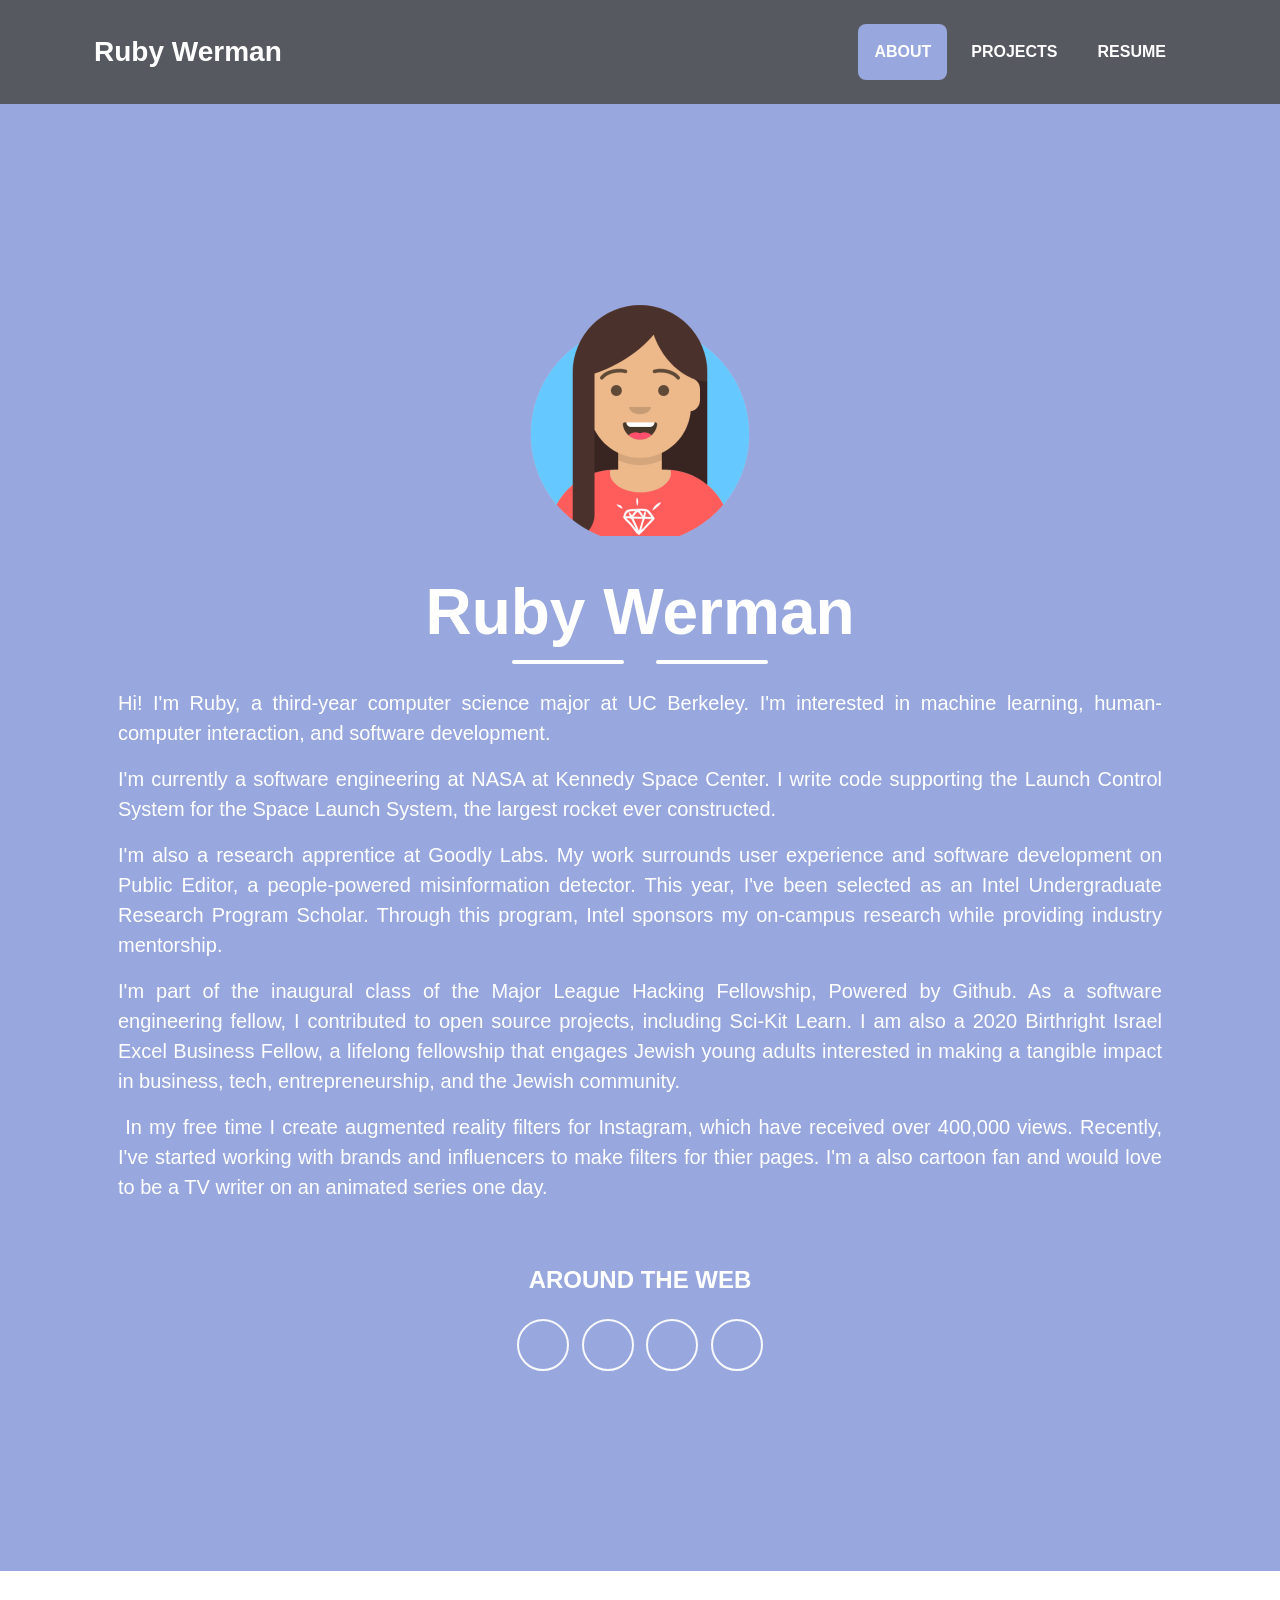
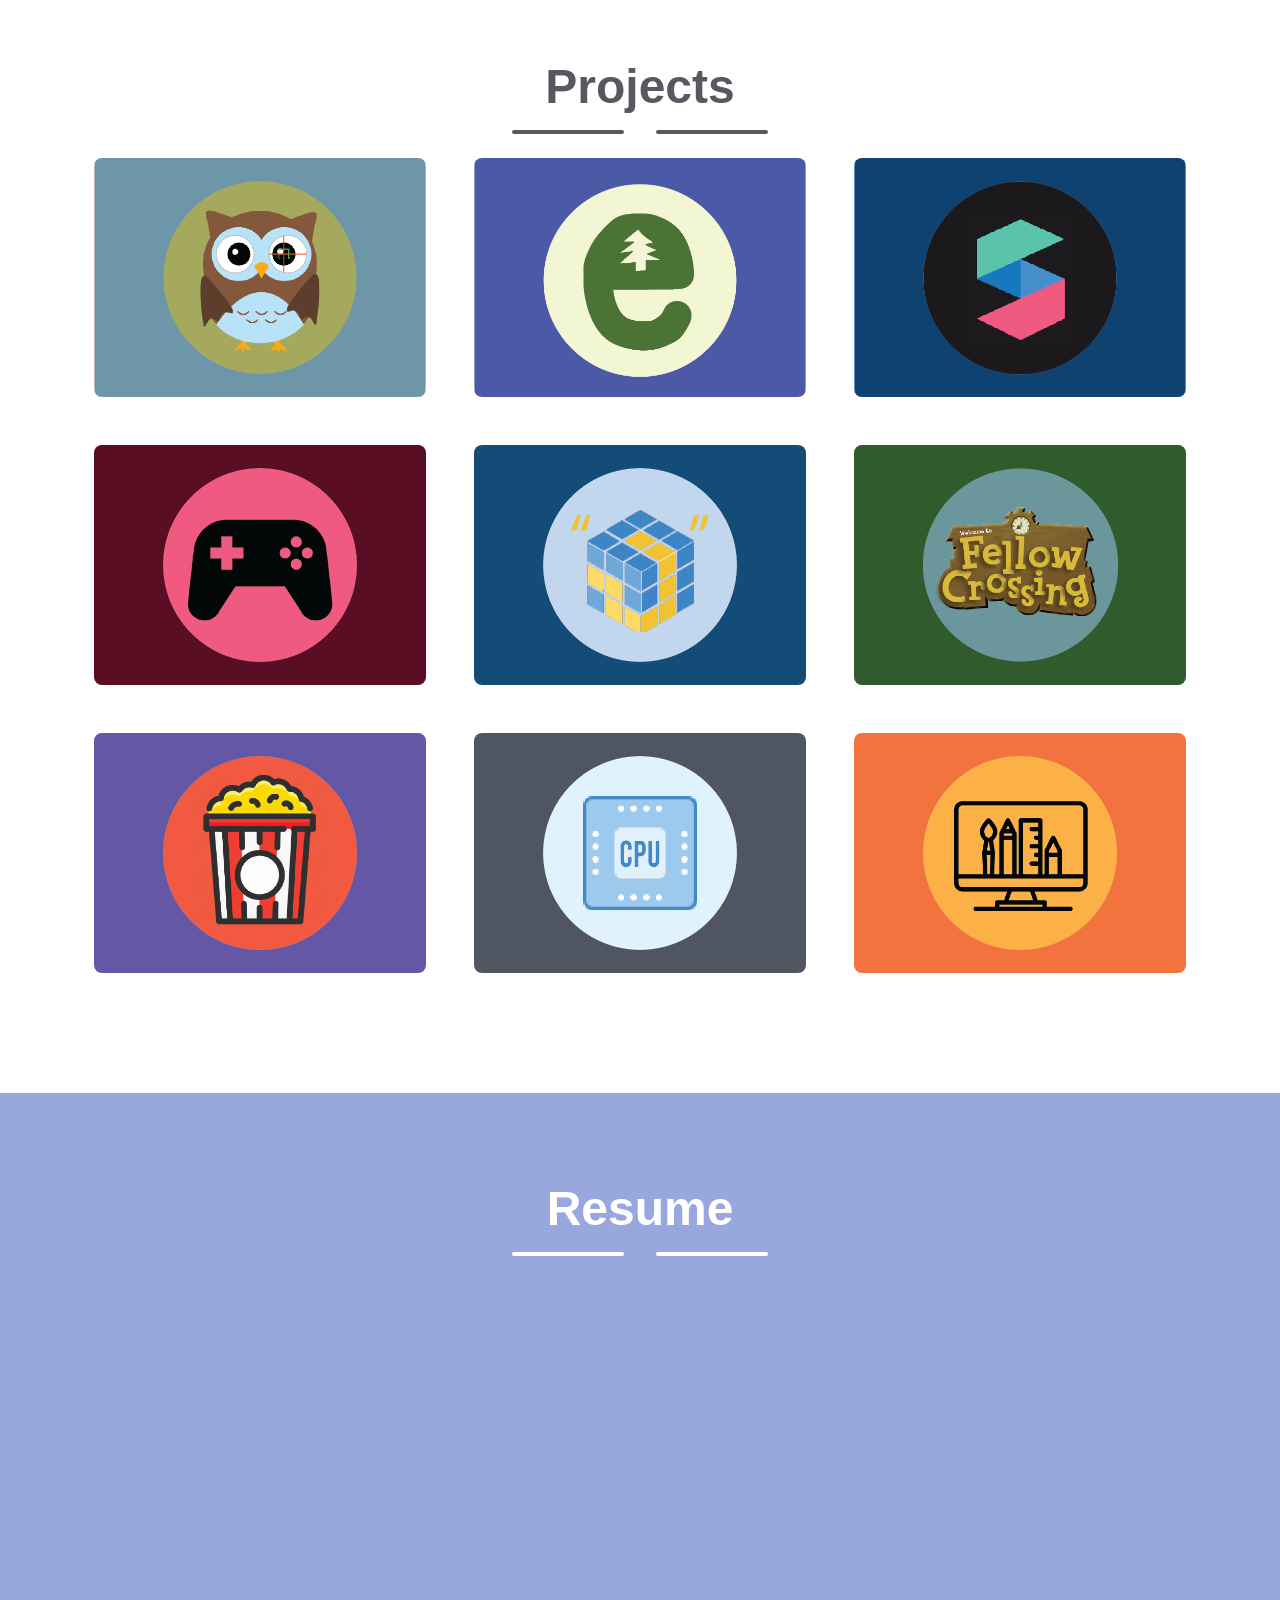
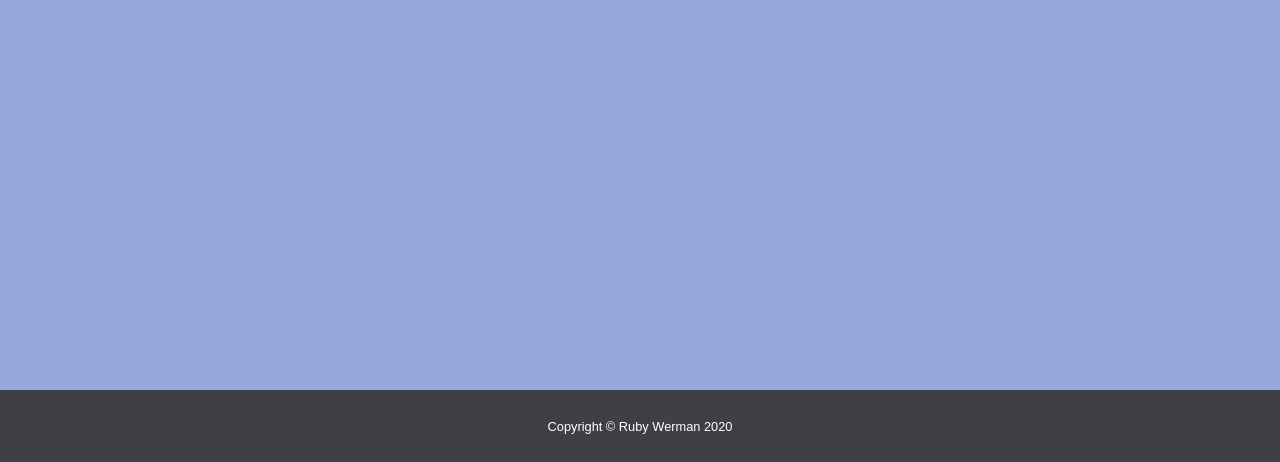
==== index.html @ 7eeb76bb "update bio" ====
<!DOCTYPE html>
<html lang="en">
    <head>

        <meta charset="utf-8">
        <meta name="viewport" content="width=device-width, initial-scale=1, shrink-to-fit=no">
        <meta name="description" content="Ruby's Personal Website">
        <meta name="author" content="Ruby Werman">
        <title>Ruby Werman</title>
        <!-- Font Awesome icons (free version)-->
        <script src="https://cdnjs.cloudflare.com/ajax/libs/font-awesome/5.13.0/js/all.min.js" crossorigin="anonymous"></script>
        <!-- Core theme CSS (includes Bootstrap)-->
        <link href="css/styles.css" rel="stylesheet">
        <!-- Fonts CSS-->
        <link rel="stylesheet" href="css/heading.css">
        <link rel="stylesheet" href="css/body.css">
        <link rel="stylesheet" href="https://cdn.rawgit.com/jpswalsh/academicons/master/css/academicons.min.css">
        <link rel="icon" href="https://img.icons8.com/officel/16/000000/ruby-gemstone.png">


    </head>
    <body id="page-top">
        <nav class="navbar navbar-expand-lg bg-secondary fixed-top" id="mainNav">
            <div class="container"><a class="navbar-brand js-scroll-trigger" href="#page-top">Ruby Werman</a>
                <button class="navbar-toggler navbar-toggler-right font-weight-bold bg-primary text-white rounded" type="button" data-toggle="collapse" data-target="#navbarResponsive" aria-controls="navbarResponsive" aria-expanded="false" aria-label="Toggle navigation">Menu <i class="fas fa-bars"></i></button>
                <div class="collapse navbar-collapse" id="navbarResponsive">
                    <ul class="navbar-nav ml-auto">
                        <li class="nav-item mx-0 mx-lg-1"><a class="nav-link py-3 px-0 px-lg-3 rounded js-scroll-trigger" href="#about">ABOUT</a>
                        </li>
                        <li class="nav-item mx-0 mx-lg-1"><a class="nav-link py-3 px-0 px-lg-3 rounded js-scroll-trigger" href="#portfolio">PROJECTS</a>
                        </li>
                        <li class="nav-item mx-0 mx-lg-1"><a class="nav-link py-3 px-0 px-lg-3 rounded js-scroll-trigger" href="#contact">RESUME</a>
                        </li>
                    </ul>
                </div>
            </div>
        </nav>
        <section class="page-section bg-primary text-white " id="about">
        <header class="masthead bg-primary text-white text-center">
            <div class="container d-flex align-items-center flex-column">
                <!-- Masthead Avatar Image--><img class="masthead-avatar mb-5" src="assets/img/avataaars.png" alt="">

                <!-- Masthead Heading-->
                <h1 class="masthead-heading mb-0">Ruby Werman</h1>
                <!-- Icon Divider-->
                <div class="divider-custom divider-light">
                    <div class="divider-custom-line"></div>
                    <div class="divider-custom-icon"><i class="fas fa-star"></i></div>
                    <div class="divider-custom-line"></div>
                </div>

                <div class="text-justify">
            <div class="container">
                        <p class="pre-wrap lead">Hi! I'm Ruby, a third-year computer science major at UC Berkeley. I'm interested in machine learning, human-computer interaction, and software development. </p>
                        <p class="pre-wrap lead">I'm currently a software engineering at NASA at Kennedy Space Center. I write code supporting the Launch Control System for the Space Launch System, the largest rocket ever constructed.</p>
                        <p class="pre-wrap lead">I'm also a research apprentice at Goodly Labs. My work surrounds user experience and software development on Public Editor, a people-powered misinformation detector. This year, I've been selected as an Intel Undergraduate Research Program Scholar. Through this program, Intel sponsors my on-campus research while providing industry mentorship.</p>
                        <p class="pre-wrap lead">I'm part of the inaugural class of the Major League Hacking Fellowship, Powered by Github. As a software engineering fellow, I contributed to open source projects, including Sci-Kit Learn. I am also a 2020 Birthright Israel Excel Business Fellow, a lifelong fellowship that engages Jewish young adults interested in making a tangible impact in business, tech, entrepreneurship, and the Jewish community.</p>
                        <p class="pre-wrap lead"> In my free time I create augmented reality filters for Instagram, which have received over 400,000 views. Recently, I've started working with brands and influencers to make filters for thier pages. I'm a also cartoon fan and would love to be a TV writer on an animated series one day.</p>
                    </div>
            </div>
            <p></p><p></p><p></p>
            <h4 class="mb-4">AROUND THE WEB</h4>

            <div class="col-lg-4 mb-5 mb-lg-0">
            
            <a class="btn btn-outline-light btn-social mx-1" href="https://www.linkedin.com/in/rubywerman"><i class="fab fa-fw fa-linkedin-in"></i></a>
            

            <a class="btn btn-outline-light btn-social mx-1" href="https://github.com/rubywerman"><i class="fab fa-github"></i></a>
            
            
            <a class="btn btn-outline-light btn-social mx-1" href="https://scholar.google.com/citations?hl=en&view_op=list_works&gmla=AJsN-F587G1I-X86LwWsVQdlAZdCtUZRF6NCBxaSfuJsUPw9Nk1FK--Af08FPEjOPHlXgC-LrEQP0jSrhi1hQ9x5sirWVuzdSA&user=3_8fKaEAAAAJ"><i class="ai ai-google-scholar "></i></a>

            <a class="btn btn-outline-light btn-social mx-1" href="mailto:rubywerman@berkeley.edu"><i class="fas fa-envelope"></i></a>
            </div>


        </section>

            </div>
        </header>


        <section class="page-section bg-white portfolio" id="portfolio">
            <div class="container">
                <!-- Portfolio Section Heading-->
                <div class="text-center">
                    <h2 class="page-section-heading text-secondary mb-0 d-inline-block">Projects</h2>
                </div>
                <!-- Icon Divider-->
                <div class="divider-custom divider-dark">
                    <div class="divider-custom-line"></div>
                    <div class="divider-custom-icon"><i class="fas fa-star"></i></div>
                    <div class="divider-custom-line"></div>
                </div>
                <!-- Portfolio Grid Items-->
                <div class="row justify-content-center">
                    <!-- Portfolio Items-->
                    <div class="col-md-6 col-lg-4 mb-5">
                        <div class="portfolio-item mx-auto" data-toggle="modal" data-target="#portfolioModal0">
                            <div class="portfolio-item-caption d-flex align-items-center justify-content-center h-100 w-100">
                                <div class="portfolio-item-caption-content text-center text-white"><i class="fas fa-plus fa-3x"></i></div>
                            </div><img class="img-fluid" src="[data-uri]" alt="Teacher's Pet"/>
                        </div>
                    </div>
                    <div class="col-md-6 col-lg-4 mb-5">
                        <div class="portfolio-item mx-auto" data-toggle="modal" data-target="#portfolioModal1">
                            <div class="portfolio-item-caption d-flex align-items-center justify-content-center h-100 w-100">
                                <div class="portfolio-item-caption-content text-center text-white"><i class="fas fa-plus fa-3x"></i></div>
                            </div><img class="img-fluid" src="[data-uri]" alt="Equity"/>
                        </div>
                    </div>
                    <div class="col-md-6 col-lg-4 mb-5">
                        <div class="portfolio-item mx-auto" data-toggle="modal" data-target="#portfolioModal2">
                            <div class="portfolio-item-caption d-flex align-items-center justify-content-center h-100 w-100">
                                <div class="portfolio-item-caption-content text-center text-white"><i class="fas fa-plus fa-3x"></i></div>
                            </div><img class="img-fluid" src="assets/img/portfolio/spark.png" alt="Instagram Filters"/>
                        </div>
                    </div>
                    <div class="col-md-6 col-lg-4 mb-5">
                        <div class="portfolio-item mx-auto" data-toggle="modal" data-target="#portfolioModal3">
                            <div class="portfolio-item-caption d-flex align-items-center justify-content-center h-100 w-100">
                                <div class="portfolio-item-caption-content text-center text-white"><i class="fas fa-plus fa-3x"></i></div>
                            </div><img class="img-fluid" src="assets/img/portfolio/video.png" alt="61B: The Video Game"/>
                        </div>
                    </div>
                    <div class="col-md-6 col-lg-4 mb-5">
                        <div class="portfolio-item mx-auto" data-toggle="modal" data-target="#portfolioModal4">
                            <div class="portfolio-item-caption d-flex align-items-center justify-content-center h-100 w-100">
                                <div class="portfolio-item-caption-content text-center text-white"><i class="fas fa-plus fa-3x"></i></div>
                            </div><img class="img-fluid" src="assets/img/portfolio/numpy.png" alt="NumPy Dupe"/>
                        </div>
                    </div>
                    <div class="col-md-6 col-lg-4 mb-5">
                        <div class="portfolio-item mx-auto" data-toggle="modal" data-target="#portfolioModal5">
                            <div class="portfolio-item-caption d-flex align-items-center justify-content-center h-100 w-100">
                                <div class="portfolio-item-caption-content text-center text-white"><i class="fas fa-plus fa-3x"></i></div>
                            </div><img class="img-fluid" src="assets/img/portfolio/fellow.png"/>
                        </div>
                    </div>
                    <div class="col-md-6 col-lg-4 mb-5">
                        <div class="portfolio-item mx-auto" data-toggle="modal" data-target="#portfolioModal6">
                            <div class="portfolio-item-caption d-flex align-items-center justify-content-center h-100 w-100">
                                <div class="portfolio-item-caption-content text-center text-white"><i class="fas fa-plus fa-3x"></i></div>
                            </div><img class="img-fluid" src="assets/img/portfolio/movie.png" alt="Movie Genre Classifier"/>
                        </div>
                    </div>
                    <div class="col-md-6 col-lg-4 mb-5">
                        <div class="portfolio-item mx-auto" data-toggle="modal" data-target="#portfolioModal7">
                            <div class="portfolio-item-caption d-flex align-items-center justify-content-center h-100 w-100">
                                <div class="portfolio-item-caption-content text-center text-white"><i class="fas fa-plus fa-3x"></i></div>
                            </div><img class="img-fluid" src="assets/img/portfolio/cpu.png" alt="61CPU"/>
                        </div>
                    </div>
                    <div class="col-md-6 col-lg-4 mb-5">
                        <div class="portfolio-item mx-auto" data-toggle="modal" data-target="#portfolioModal8">
                            <div class="portfolio-item-caption d-flex align-items-center justify-content-center h-100 w-100">
                                <div class="portfolio-item-caption-content text-center text-white"><i class="fas fa-plus fa-3x"></i></div>
                            </div><img class="img-fluid" src="assets/img/portfolio/aaa.png" alt="Misc. Design"/>
                        </div>
                    </div>
                </div>
            </div>
        </section>
        <!-- Portfolio Modal-->
        <div class="portfolio-modal modal fade" id="portfolioModal0" tabindex="-1" role="dialog" aria-labelledby="#portfolioModal0Label" aria-hidden="true">
            <div class="modal-dialog modal-xl" role="document">
                <div class="modal-content">
                    <button class="close" type="button" data-dismiss="modal" aria-label="Close"><span aria-hidden="true"><i class="fas fa-times"></i></span></button>
                    <div class="modal-body text-center">
                        <div class="container">
                            <div class="row justify-content-center">
                                <div class="col-lg-8">
                                    <!-- Portfolio Modal - Title-->
                                    <h2 class="portfolio-modal-title text-secondary mb-0">Teacher's Pet</h2>
                                    <!-- Icon Divider-->
                                    <div class="divider-custom">
                                        <div class="divider-custom-line"></div>
                                        <div class="divider-custom-icon"><i class="fas fa-star"></i></div>
                                        <div class="divider-custom-line"></div>
                                    </div>
                                    <!-- Portfolio Modal - Image--><img class="img-fluid rounded mb-5" src="tp.png" alt="Teacher's Pet"/>
                                    <!-- Portfolio Modal - Text-->
                                    <p class="mb-5"> <a href="https://github.com/MLH-Fellowship/0.1.1-Teachers-Pet">Teacher's Pet</a> is an open-source web application that allows teachers to do track student engagement during Zoom calls. Students run the app alongside their Zoom class, collecting information about whether they’re looking at the screen and their emotions. The teacher can then use this data to measure engagement and general feedback, such as how many kids showed confusion or happiness throughout class. I worked with a small team to build this project for the MLH Fellowship's Opening Hackathon. Teacher's Pet uses a variety of open-source technologies including GazeTracking, OpenCV, Keras, and Flask. </p>
                                    <button class="btn btn-primary" href="#" data-dismiss="modal"><i class="fas fa-times fa-fw"></i>Close Window</button>
                                </div>
                            </div>
                        </div>
                    </div>
                </div>
            </div>
        </div>
        <div class="portfolio-modal modal fade" id="portfolioModal1" tabindex="-1" role="dialog" aria-labelledby="#portfolioModal1Label" aria-hidden="true">
            <div class="modal-dialog modal-xl" role="document">
                <div class="modal-content">
                    <button class="close" type="button" data-dismiss="modal" aria-label="Close"><span aria-hidden="true"><i class="fas fa-times"></i></span></button>
                    <div class="modal-body text-center">
                        <div class="container">
                            <div class="row justify-content-center">
                                <div class="col-lg-8">
                                    <!-- Portfolio Modal - Title-->
                                    <h2 class="portfolio-modal-title text-secondary mb-0">Equity</h2>
                                    <!-- Icon Divider-->
                                    <div class="divider-custom">
                                        <div class="divider-custom-line"></div>
                                        <div class="divider-custom-icon"><i class="fas fa-star"></i></div>
                                        <div class="divider-custom-line"></div>
                                    </div>
                                    <!-- Portfolio Modal - Image--><img class="img-fluid rounded mb-5" src="equityscreen.png" alt="Equity"/>
                                    <!-- Portfolio Modal - Text-->
                                    <p class="mb-5"><a href="https://devpost.com/software/equity-lq30f6"> Equity </a> is a chrome extension for Amazon.com that provides ethical scores for products. The scores come from The Ethical Consumer, an independent, not-for-profit, co-operative, based in the United Kingdom. I worked on Equity with a small group for CalHacks 6.0. Built with Python, Javascript, HTML, CSS, Beautiful-soup, Json
</p>
                                    <button class="btn btn-primary" href="#" data-dismiss="modal"><i class="fas fa-times fa-fw"></i>Close Window</button>
                                </div>
                            </div>
                        </div>
                    </div>
                </div>
            </div>
        </div>
        <div class="portfolio-modal modal fade" id="portfolioModal2" tabindex="-1" role="dialog" aria-labelledby="#portfolioModal2Label" aria-hidden="true">
            <div class="modal-dialog modal-xl" role="document">
                <div class="modal-content">
                    <button class="close" type="button" data-dismiss="modal" aria-label="Close"><span aria-hidden="true"><i class="fas fa-times"></i></span></button>
                    <div class="modal-body text-center">
                        <div class="container">
                            <div class="row justify-content-center">
                                <div class="col-lg-8">
                                    <!-- Portfolio Modal - Title-->
                                    <h2 class="portfolio-modal-title text-secondary mb-0">Instagram Filters</h2>
                                    <!-- Icon Divider-->
                                    <div class="divider-custom">
                                        <div class="divider-custom-line"></div>
                                        <div class="divider-custom-icon"><i class="fas fa-star"></i></div>
                                        <div class="divider-custom-line"></div>
                                    </div>
                                    <!-- Portfolio Modal - Image--><img class="img-fluid rounded mb-5" src="assets/gifs/jumpgif.gif" alt="Instagram Filters" height=20% width=20%/>
                                    <!-- Portfolio Modal - Image--><img class="img-fluid rounded mb-5" src="assets/gifs/maskgif.gif" alt="Instagram Filters" height=20% width=20%/>
                                    <!-- Portfolio Modal - Image--><img class="img-fluid rounded mb-5" src="assets/gifs/vibesgid.gif" alt="Instagram Filters" height=20% width=20%/>
                                    <!-- Portfolio Modal - Image--><img class="img-fluid rounded mb-5" src="assets/gifs/berkgif.gif" alt="Instagram Filters" height=20% width=20%/>
                                    <!-- Portfolio Modal - Text-->
                                    <p class="mb-5">I've created a variety of Instagram filters, including games, makeup/beauty, and promotional content. I work with influencers and universities to make custom filters for their pages, as well as feature filters on my personal account, <a href="https://www.instagram.com/rubywerm/">@rubywerm</a>. I use Spark AR Studio, Adobe Photoshop, and Illustrator.</p> 
                                    <button class="btn btn-primary" href="#" data-dismiss="modal"><i class="fas fa-times fa-fw"></i>Close Window</button>
                                </div>
                            </div>
                        </div>
                    </div>
                </div>
            </div>
        </div>
        <div class="portfolio-modal modal fade" id="portfolioModal3" tabindex="-1" role="dialog" aria-labelledby="#portfolioModal3Label" aria-hidden="true">
            <div class="modal-dialog modal-xl" role="document">
                <div class="modal-content">
                    <button class="close" type="button" data-dismiss="modal" aria-label="Close"><span aria-hidden="true"><i class="fas fa-times"></i></span></button>
                    <div class="modal-body text-center">
                        <div class="container">
                            <div class="row justify-content-center">
                                <div class="col-lg-8">
                                    <!-- Portfolio Modal - Title-->
                                    <h2 class="portfolio-modal-title text-secondary mb-0">61B: The Video Game</h2>
                                    <!-- Icon Divider-->
                                    <div class="divider-custom">
                                        <div class="divider-custom-line"></div>
                                        <div class="divider-custom-icon"><i class="fas fa-star"></i></div>
                                        <div class="divider-custom-line"></div>
                                    </div>
                                    <!-- Portfolio Modal - Image--><img class="img-fluid rounded mb-5" src="61Bgame.png" alt="61B: The Video Game"/>
                                    <!-- Portfolio Modal - Text-->
                                    <p class="mb-5">I worked with a partner to create a roguelike video game in Java with a psuedo-random map generator and fun interface. We developed the game from scratch and even added in some easter eggs! </p>
                                    
                                    <button class="btn btn-primary" href="#" data-dismiss="modal"><i class="fas fa-times fa-fw"></i>Close Window</button>
                                </div>
                            </div>
                        </div>
                    </div>
                </div>
            </div>
        </div>
        <div class="portfolio-modal modal fade" id="portfolioModal4" tabindex="-1" role="dialog" aria-labelledby="#portfolioModal4Label" aria-hidden="true">
            <div class="modal-dialog modal-xl" role="document">
                <div class="modal-content">
                    <button class="close" type="button" data-dismiss="modal" aria-label="Close"><span aria-hidden="true"><i class="fas fa-times"></i></span></button>
                    <div class="modal-body text-center">
                        <div class="container">
                            <div class="row justify-content-center">
                                <div class="col-lg-8">
                                    <!-- Portfolio Modal - Title-->
                                    <h2 class="portfolio-modal-title text-secondary mb-0">NumPy Dupe</h2>
                                    <!-- Icon Divider-->
                                    <div class="divider-custom">
                                        <div class="divider-custom-line"></div>
                                        <div class="divider-custom-icon"><i class="fas fa-star"></i></div>
                                        <div class="divider-custom-line"></div>
                                    </div>
                                    <!-- Portfolio Modal - Image--><img class="img-fluid rounded mb-5" src="assets/img/portfolio/numpy.png" alt="NumPy Dupe"/>
                                    <!-- Portfolio Modal - Text-->
                                    <p class="mb-5">I implemented a subset of the NumPy module using optimization techniques and the Python-C interface. My version was 60 times faster than the naive implementation for matrix operations. Built with C, Python, OpenMP, Intel AVX Intrinsics
</p>
                                    <button class="btn btn-primary" href="#" data-dismiss="modal"><i class="fas fa-times fa-fw"></i>Close Window</button>
                                </div>
                            </div>
                        </div>
                    </div>
                </div>
            </div>
        </div>
        <div class="portfolio-modal modal fade" id="portfolioModal5" tabindex="-1" role="dialog" aria-labelledby="#portfolioModal5Label" aria-hidden="true">
            <div class="modal-dialog modal-xl" role="document">
                <div class="modal-content">
                    <button class="close" type="button" data-dismiss="modal" aria-label="Close"><span aria-hidden="true"><i class="fas fa-times"></i></span></button>
                    <div class="modal-body text-center">
                        <div class="container">
                            <div class="row justify-content-center">
                                <div class="col-lg-8">
                                    <!-- Portfolio Modal - Title-->
                                    <h2 class="portfolio-modal-title text-secondary mb-0">Fellow Crossing</h2>
                                    <!-- Icon Divider-->
                                    <div class="divider-custom">
                                        <div class="divider-custom-line"></div>
                                        <div class="divider-custom-icon"><i class="fas fa-star"></i></div>
                                        <div class="divider-custom-line"></div>
                                    </div>
                                    <!-- Portfolio Modal - Image--><img class="img-fluid rounded mb-5" src="assets/img/portfolio/fellow.png" alt="Fellow Crossing"/>
                                    <!-- Portfolio Modal - Text-->
                                    <p style="text-align:left;"> I worked on <a href="https://devpost.com/software/fellow-crossing">Fellow Crossing</a> with as small group as part of the Major League Hacking Fellowship's Halfway Hackathon. We came in first place in the Community Building category!</p>
                                    <p style="text-align:left;">Fellow Crossing is a video game that encourages socialization between coworkers. It includes a spacious map with a server-wide chatbox feature, a coffee room with voice calling features, a music room with synchronized background music, and a personal office space with customizable furniture. These features were developed with the goal of encouraging small talk and mingling amongst fellows during their break times.</p>
                                    <p style="text-align:left;">The game was fundamentally built using the Godot game engine and Gd scripts. The server-side SQL database and game host is through AWS, while the client-side game is published on itch io. Photoshop and Adobe Illustrator were used to create graphics for the game, and Python scripts were written for the voice chat and music room features.</p>
                                    <p style="text-align:left;">The game is published <a href="https://stellaw1.itch.io/fellow-crossing">here</a> as downloadable executables.</p>
                                    <button class="btn btn-primary" href="#" data-dismiss="modal"><i class="fas fa-times fa-fw"></i>Close Window</button>
                                </div>
                            </div>
                        </div>
                    </div>
                </div>
            </div>
        </div>
        <div class="portfolio-modal modal fade" id="portfolioModal6" tabindex="-1" role="dialog" aria-labelledby="#portfolioModal6Label" aria-hidden="true">
            <div class="modal-dialog modal-xl" role="document">
                <div class="modal-content">
                    <button class="close" type="button" data-dismiss="modal" aria-label="Close"><span aria-hidden="true"><i class="fas fa-times"></i></span></button>
                    <div class="modal-body text-center">
                        <div class="container">
                            <div class="row justify-content-center">
                                <div class="col-lg-8">
                                    <!-- Portfolio Modal - Title-->
                                    <h2 class="portfolio-modal-title text-secondary mb-0">Movie Genre Classifier</h2>
                                    <!-- Icon Divider-->
                                    <div class="divider-custom">
                                        <div class="divider-custom-line"></div>
                                        <div class="divider-custom-icon"><i class="fas fa-star"></i></div>
                                        <div class="divider-custom-line"></div>
                                    </div>
                                    <!-- Portfolio Modal - Image--><img class="img-fluid rounded mb-5" src="assets/img/portfolio/movie.png" alt="Movie Genre Classifier"/>
                                    <!-- Portfolio Modal - Text-->
                                    <p class="mb-5">I used k-nearest neighbors to build a classifier that predicts a movie's genre using the frequency of words in its screenplay with 80% accuracy. Built with Python and Jupyter Notebook.
</p>
                                    <button class="btn btn-primary" href="#" data-dismiss="modal"><i class="fas fa-times fa-fw"></i>Close Window</button>
                                </div>
                            </div>
                        </div>
                    </div>
                </div>
            </div>
        </div>
        <div class="portfolio-modal modal fade" id="portfolioModal7" tabindex="-1" role="dialog" aria-labelledby="#portfolioModal7Label" aria-hidden="true">
            <div class="modal-dialog modal-xl" role="document">
                <div class="modal-content">
                    <button class="close" type="button" data-dismiss="modal" aria-label="Close"><span aria-hidden="true"><i class="fas fa-times"></i></span></button>
                    <div class="modal-body text-center">
                        <div class="container">
                            <div class="row justify-content-center">
                                <div class="col-lg-8">
                                    <!-- Portfolio Modal - Title-->
                                    <h2 class="portfolio-modal-title text-secondary mb-0">61CPU</h2>
                                    <!-- Icon Divider-->
                                    <div class="divider-custom">
                                        <div class="divider-custom-line"></div>
                                        <div class="divider-custom-icon"><i class="fas fa-star"></i></div>
                                        <div class="divider-custom-line"></div>
                                    </div>
                                    <!-- Portfolio Modal - Image--><img class="img-fluid rounded mb-5" src="assets/img/portfolio/cpu.png" alt="61CPU"/>
                                    <!-- Portfolio Modal - Text-->
                                    <p class="mb-5">I built a pipelined CPU from scratch in Logism. This included wiring up an arithmetic logic unit, a register file, a control logic unit, an immediate generator, and branch comparator. I then wrote and ran RISC-V code (an open standard instruction set architecture) on my CPU, fun stuff.</p>
                                    <button class="btn btn-primary" href="#" data-dismiss="modal"><i class="fas fa-times fa-fw"></i>Close Window</button>
                                </div>
                            </div>
                        </div>
                    </div>
                </div>
            </div>
        </div>
        <div class="portfolio-modal modal fade" id="portfolioModal8" tabindex="-1" role="dialog" aria-labelledby="#portfolioModal8Label" aria-hidden="true">
            <div class="modal-dialog modal-xl" role="document">
                <div class="modal-content">
                    <button class="close" type="button" data-dismiss="modal" aria-label="Close"><span aria-hidden="true"><i class="fas fa-times"></i></span></button>
                    <div class="modal-body text-center">
                        <div class="container">
                            <div class="row justify-content-center">
                                <div class="col-lg-8">
                                    <!-- Portfolio Modal - Title-->
                                    <h2 class="portfolio-modal-title text-secondary mb-0">Misc. Design</h2>
                                    <!-- Icon Divider-->
                                    <div class="divider-custom">
                                        <div class="divider-custom-line"></div>
                                        <div class="divider-custom-icon"><i class="fas fa-star"></i></div>
                                        <div class="divider-custom-line"></div>
                                    </div>
                                    <!-- Page Content -->
                                    <div class="container">
                                      <div class="row text-center text-lg-left">

                                        <div class="col-lg-3 col-md-4 col-6">
                                          <a href="#" class="d-block mb-4 h-100">
                                                <img class="img-fluid img-thumbnail" src="assets/img/graphics/1.png" alt="">
                                              </a>
                                        </div>
                                        <div class="col-lg-3 col-md-4 col-6">
                                          <a href="#" class="d-block mb-4 h-100">
                                                <img class="img-fluid img-thumbnail" src="assets/img/graphics/2.png" alt="">
                                              </a>
                                        </div>
                                        <div class="col-lg-3 col-md-4 col-6">
                                          <a href="#" class="d-block mb-4 h-100">
                                                <img class="img-fluid img-thumbnail" src="assets/img/graphics/4.png" alt="">
                                              </a>
                                        </div>
                                        <div class="col-lg-3 col-md-4 col-6">
                                          <a href="#" class="d-block mb-4 h-100">
                                                <img class="img-fluid img-thumbnail" src="assets/img/graphics/6.jpg" alt="">
                                              </a>
                                        </div>
                                        <div class="col-lg-3 col-md-4 col-6">
                                          <a href="#" class="d-block mb-4 h-100">
                                                <img class="img-fluid img-thumbnail" src="assets/img/graphics/8.jpg" alt="">
                                              </a>
                                        </div>
                                        <div class="col-lg-3 col-md-4 col-6">
                                          <a href="#" class="d-block mb-4 h-100">
                                                <img class="img-fluid img-thumbnail" src="assets/img/graphics/11.png" alt="">
                                              </a>
                                        </div>
                                        <div class="col-lg-3 col-md-4 col-6">
                                          <a href="#" class="d-block mb-4 h-100">
                                                <img class="img-fluid img-thumbnail" src="assets/img/graphics/12.png" alt="">
                                              </a>
                                        </div>
                                        <div class="col-lg-3 col-md-4 col-6">
                                          <a href="#" class="d-block mb-4 h-100">
                                                <img class="img-fluid img-thumbnail" src="assets/img/graphics/13.png" alt="">
                                              </a>
                                        </div>
                                        <div class="col-lg-3 col-md-4 col-6">
                                          <a href="#" class="d-block mb-4 h-100">
                                                <img class="img-fluid img-thumbnail" src="assets/img/graphics/16.png" alt="">
                                              </a>
                                        </div>
                                        <div class="col-lg-3 col-md-4 col-6">
                                          <a href="#" class="d-block mb-4 h-100">
                                                <img class="img-fluid img-thumbnail" src="assets/img/graphics/17.png" alt="">
                                              </a>
                                        </div>
                                        <div class="col-lg-3 col-md-4 col-6">
                                          <a href="#" class="d-block mb-4 h-100">
                                                <img class="img-fluid img-thumbnail" src="assets/img/graphics/19.png" alt="">
                                              </a>
                                        </div>
                                        <div class="col-lg-3 col-md-4 col-6">
                                          <a href="#" class="d-block mb-4 h-100">
                                                <img class="img-fluid img-thumbnail" src="assets/img/graphics/21.png" alt="">
                                              </a>
                                        </div>
                                      </div>

                                    </div>
                                    <!-- /.container -->
                                    <!-- Portfolio Modal - Text-->

                                    <p class="mb-5">During my senior year of high school I decided to teach myself Adobe Photoshop by designing stickers. My designs grew in popularity, and I turned my hobby into a small business. I've sold over 2,500 stickers, apparel, and wall art. Now, I graphic design for a variety of clubs on campus and take custom orders. </p>
                                    <button class="btn btn-primary" href="#" data-dismiss="modal"><i class="fas fa-times fa-fw"></i>Close Window</button>
                                </div>
                            </div>
                        </div>
                    </div>
                </div>
            </div>
        </div>
        <section class="page-section bg-primary text-white"  id="contact">
            <div class="container">
                <!-- Contact Section Heading-->
                <div class="text-center">
                    <h2 class="page-section-heading text-white d-inline-block mb-0">Resume</h2>

                </div>
                <!-- Icon Divider-->
                <div class="divider-custom divider-light">
                    <div class="divider-custom-line"></div>
                    <div class="divider-custom-icon"><i class="fas fa-star"></i></div>
                    <div class="divider-custom-line"></div>
                </div>


                <div class="embed-responsive embed-responsive-16by9">
                  <iframe class="embed-responsive-item" src="resume.pdf" allowfullscreen width="300%" height="300%"></iframe>
                </div>
            

        </section>
        
        <!-- Copyright Section-->
        <section class="copyright py-4 text-center text-white">
            <div class="container"><small class="pre-wrap">Copyright © Ruby Werman 2020</small></div>
        </section>
        <!-- Scroll to Top Button (Only visible on small and extra-small screen sizes)-->
        <div class="scroll-to-top d-lg-none position-fixed"><a class="js-scroll-trigger d-block text-center text-white rounded" href="#page-top"><i class="fa fa-chevron-up"></i></a></div>
        <!-- Bootstrap core JS-->
        <script src="https://cdnjs.cloudflare.com/ajax/libs/jquery/3.4.1/jquery.min.js"></script>
        <script src="https://stackpath.bootstrapcdn.com/bootstrap/4.4.1/js/bootstrap.bundle.min.js"></script>
        <!-- Third party plugin JS-->
        <script src="https://cdnjs.cloudflare.com/ajax/libs/jquery-easing/1.4.1/jquery.easing.min.js"></script>
        <!-- Contact form JS-->
        <script src="assets/mail/jqBootstrapValidation.js"></script>
        <script src="assets/mail/contact_me.js"></script>
        <!-- Core theme JS-->
        <script src="js/scripts.js"></script>
    </body>
</html>
---- css/heading.css ----
/* latin */
@font-face {
    font-family: 'SB Heading';
    font-style: normal;
    font-weight: 400;
    font-display: swap;
    src: url(https://fonts.gstatic.com/s/manrope/v1/xn7gYHE41ni1AdIRggexSvfedN4.woff2)
        format('woff2');
    unicode-range: U+0000-00FF, U+0131, U+0152-0153, U+02BB-02BC, U+02C6, U+02DA, U+02DC,
        U+2000-206F, U+2074, U+20AC, U+2122, U+2191, U+2193, U+2212, U+2215, U+FEFF, U+FFFD;
}
/* latin */
@font-face {
    font-family: 'SB Heading';
    font-style: normal;
    font-weight: 700;
    font-display: swap;
    src: url(https://fonts.gstatic.com/s/manrope/v1/xn7gYHE41ni1AdIRggexSvfedN4.woff2)
        format('woff2');
    unicode-range: U+0000-00FF, U+0131, U+0152-0153, U+02BB-02BC, U+02C6, U+02DA, U+02DC,
        U+2000-206F, U+2074, U+20AC, U+2122, U+2191, U+2193, U+2212, U+2215, U+FEFF, U+FFFD;
}
---- css/body.css ----
/* latin */
@font-face {
    font-family: 'SB Body';
    font-style: italic;
    font-weight: 400;
    src: local('Lato Italic'), local('Lato-Italic'),
        url(https://fonts.gstatic.com/s/lato/v16/S6u8w4BMUTPHjxsAXC-qNiXg7Q.woff2) format('woff2');
    unicode-range: U+0000-00FF, U+0131, U+0152-0153, U+02BB-02BC, U+02C6, U+02DA, U+02DC,
        U+2000-206F, U+2074, U+20AC, U+2122, U+2191, U+2193, U+2212, U+2215, U+FEFF, U+FFFD;
}
/* latin */
@font-face {
    font-family: 'SB Body';
    font-style: italic;
    font-weight: 700;
    src: local('Lato Bold Italic'), local('Lato-BoldItalic'),
        url(https://fonts.gstatic.com/s/lato/v16/S6u_w4BMUTPHjxsI5wq_Gwftx9897g.woff2)
            format('woff2');
    unicode-range: U+0000-00FF, U+0131, U+0152-0153, U+02BB-02BC, U+02C6, U+02DA, U+02DC,
        U+2000-206F, U+2074, U+20AC, U+2122, U+2191, U+2193, U+2212, U+2215, U+FEFF, U+FFFD;
}
/* latin */
@font-face {
    font-family: 'SB Body';
    font-style: normal;
    font-weight: 400;
    src: local('Lato Regular'), local('Lato-Regular'),
        url(https://fonts.gstatic.com/s/lato/v16/S6uyw4BMUTPHjx4wXiWtFCc.woff2) format('woff2');
    unicode-range: U+0000-00FF, U+0131, U+0152-0153, U+02BB-02BC, U+02C6, U+02DA, U+02DC,
        U+2000-206F, U+2074, U+20AC, U+2122, U+2191, U+2193, U+2212, U+2215, U+FEFF, U+FFFD;
}
/* latin */
@font-face {
    font-family: 'SB Body';
    font-style: normal;
    font-weight: 700;
    src: local('Lato Bold'), local('Lato-Bold'),
        url(https://fonts.gstatic.com/s/lato/v16/S6u9w4BMUTPHh6UVSwiPGQ3q5d0.woff2) format('woff2');
    unicode-range: U+0000-00FF, U+0131, U+0152-0153, U+02BB-02BC, U+02C6, U+02DA, U+02DC,
        U+2000-206F, U+2074, U+20AC, U+2122, U+2191, U+2193, U+2212, U+2215, U+FEFF, U+FFFD;
}
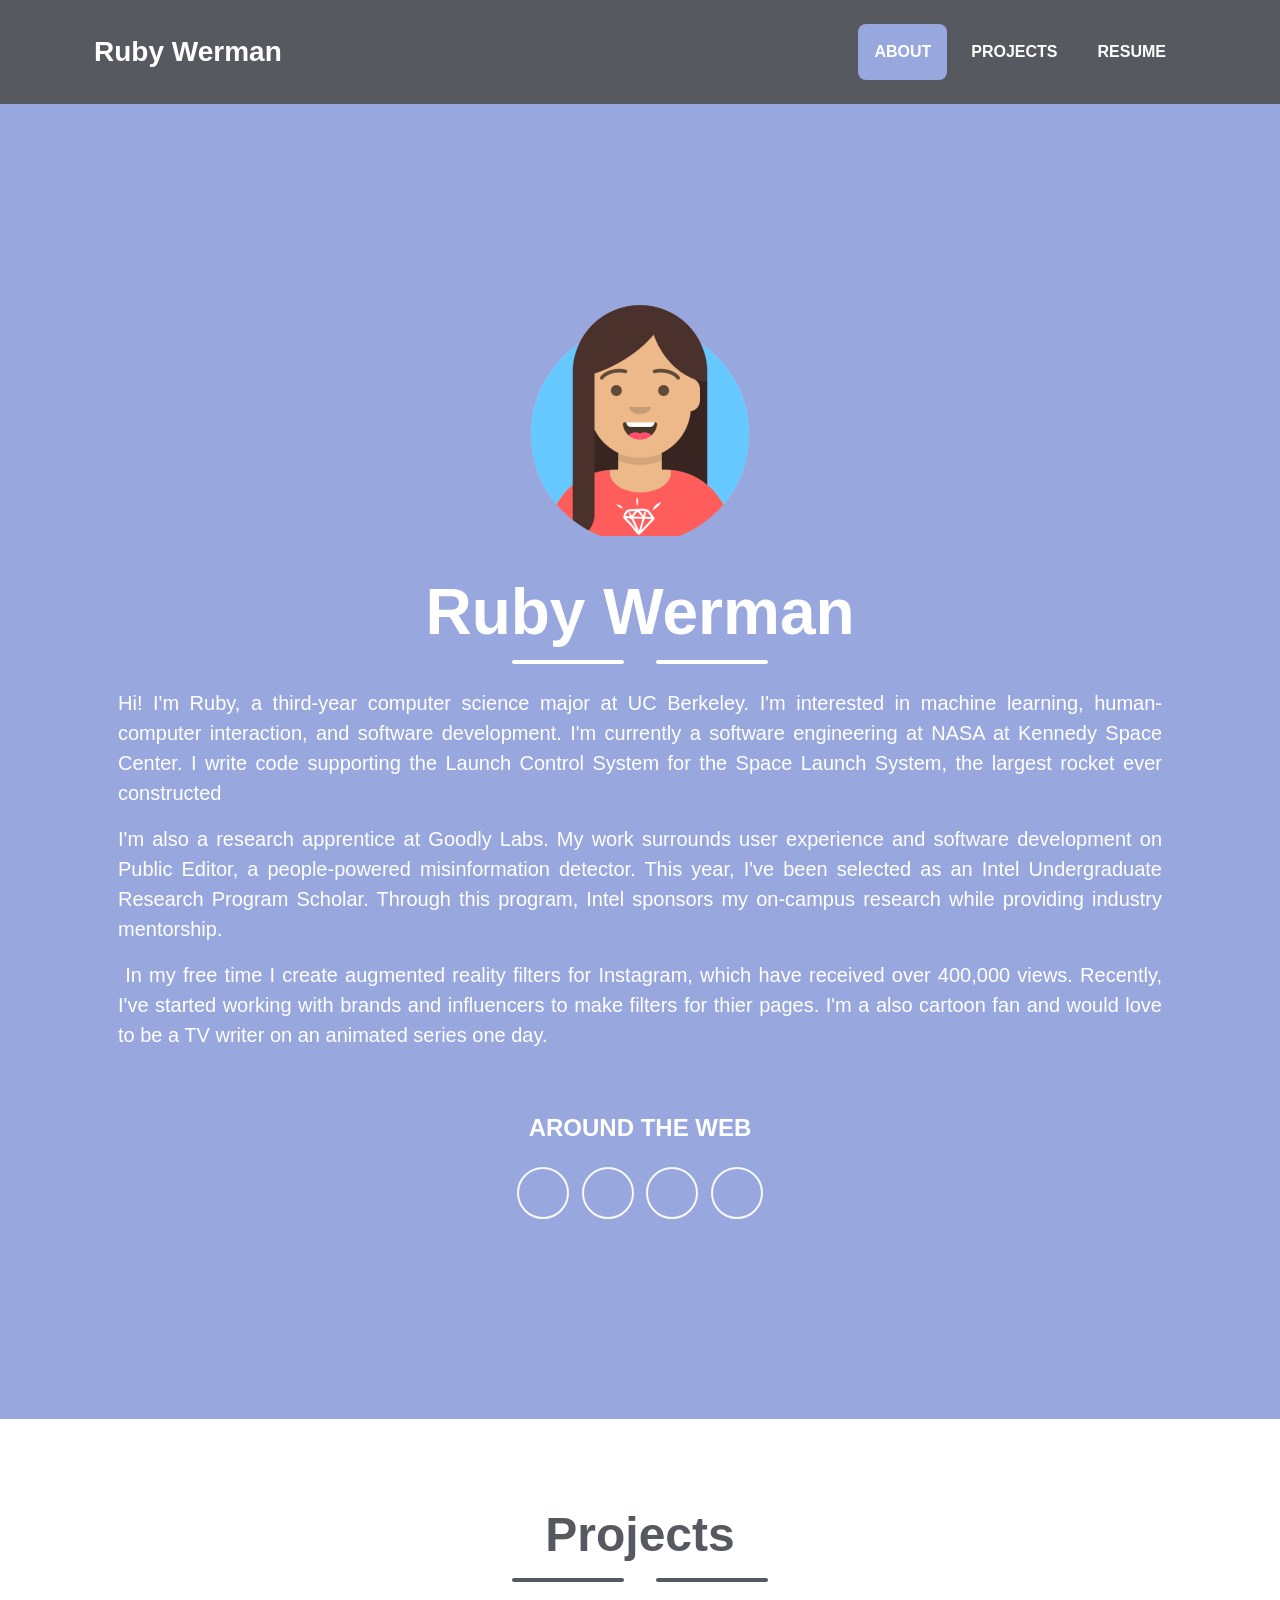
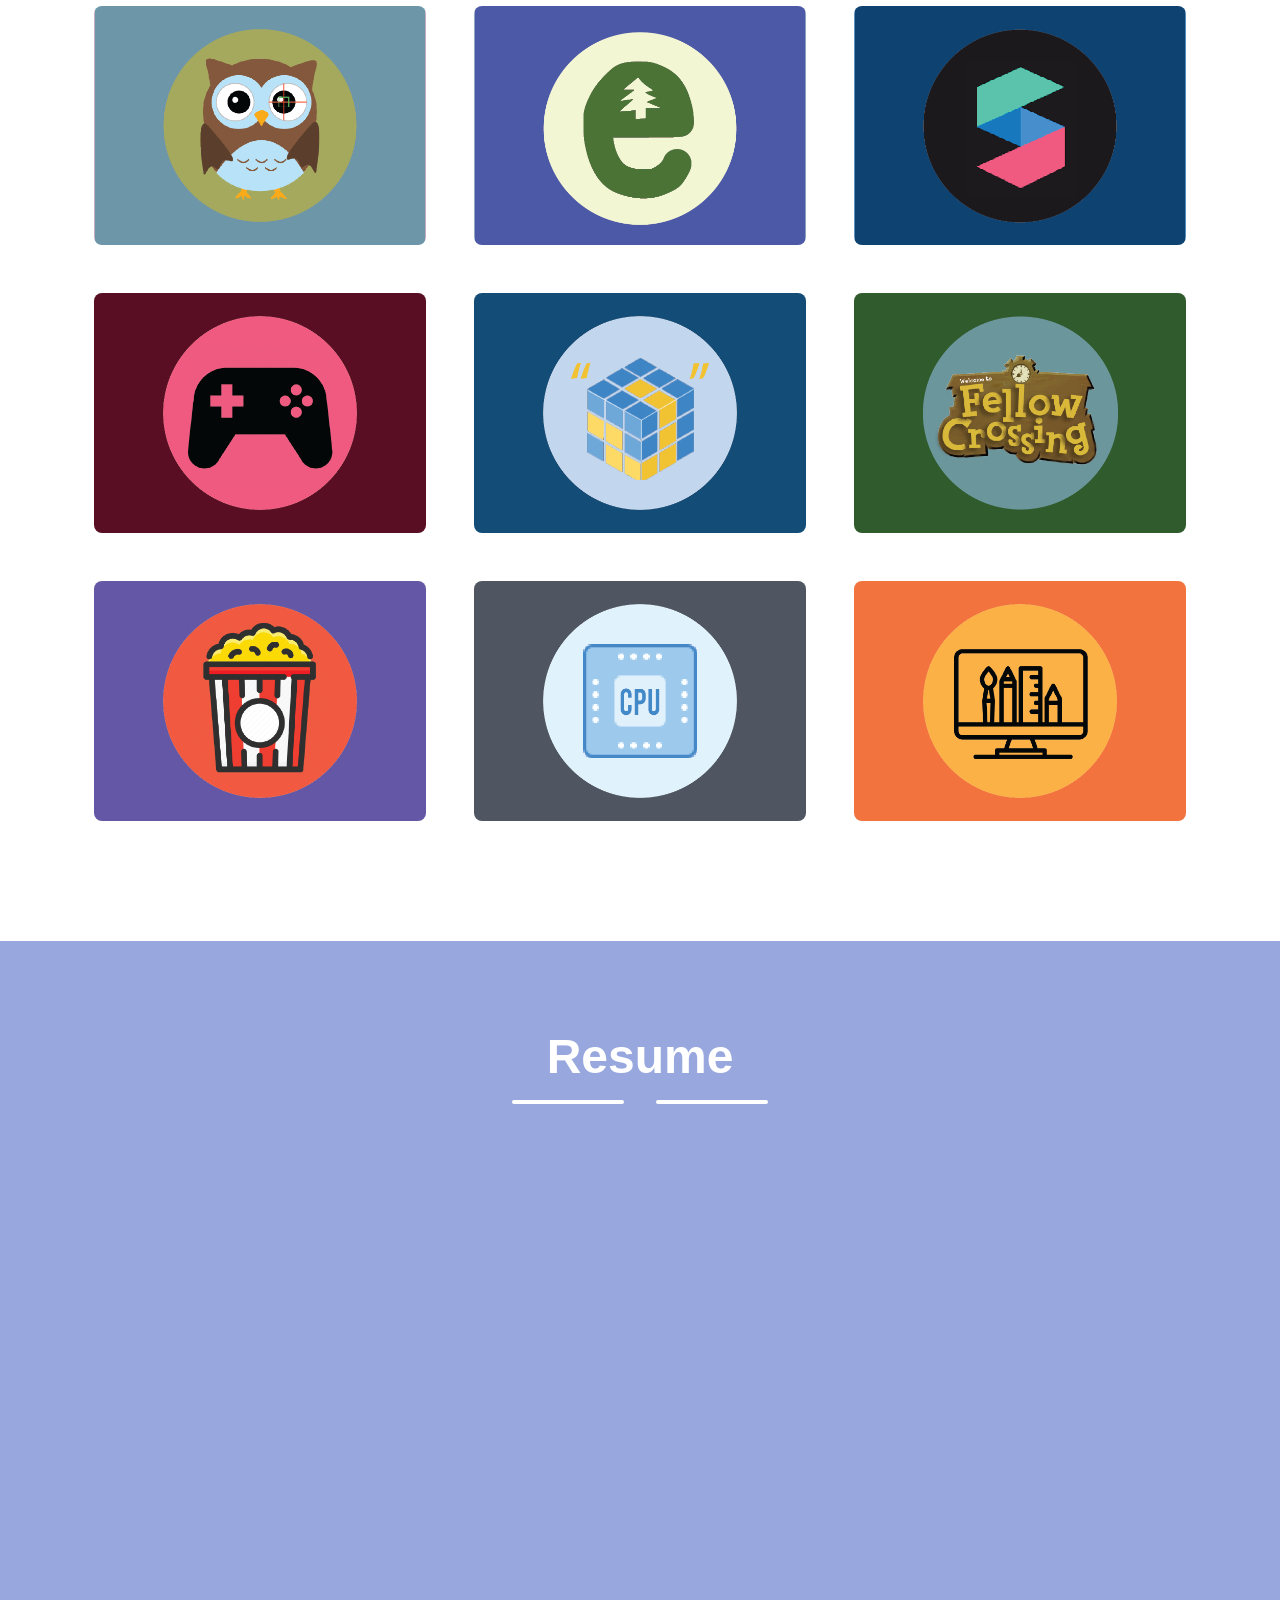
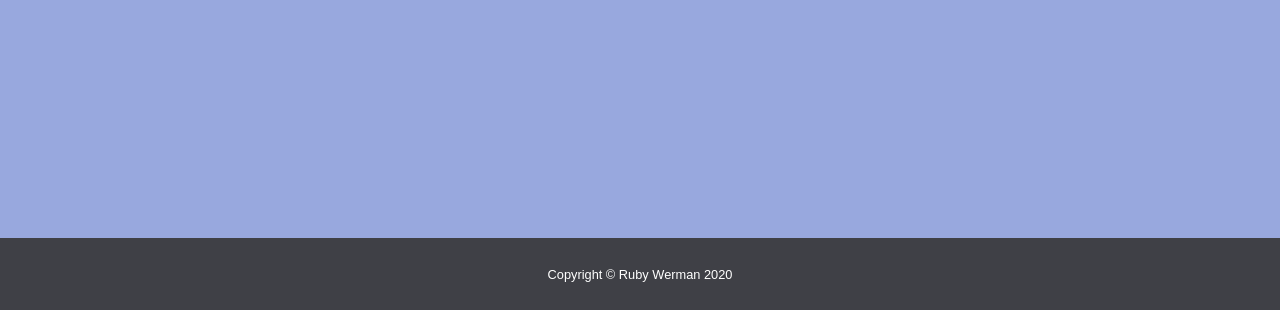
==== commit c780d023: "Update index.html" ====
--- a/index.html
+++ b/index.html
@@ -51,11 +51,9 @@
 
                 <div class="text-justify">
             <div class="container">
-                        <p class="pre-wrap lead">Hi! I'm Ruby, a third-year computer science major at UC Berkeley. I'm interested in machine learning, human-computer interaction, and software development. </p>
-                        <p class="pre-wrap lead">I'm currently a software engineering at NASA at Kennedy Space Center. I write code supporting the Launch Control System for the Space Launch System, the largest rocket ever constructed.</p>
+                        <p class="pre-wrap lead">Hi! I'm Ruby, a third-year computer science major at UC Berkeley. I'm interested in machine learning, human-computer interaction, and software development. I'm currently a software engineering at NASA at Kennedy Space Center. I write code supporting the Launch Control System for the Space Launch System, the largest rocket ever constructed</p>
                         <p class="pre-wrap lead">I'm also a research apprentice at Goodly Labs. My work surrounds user experience and software development on Public Editor, a people-powered misinformation detector. This year, I've been selected as an Intel Undergraduate Research Program Scholar. Through this program, Intel sponsors my on-campus research while providing industry mentorship.</p>
-                        <p class="pre-wrap lead">I'm part of the inaugural class of the Major League Hacking Fellowship, Powered by Github. As a software engineering fellow, I contributed to open source projects, including Sci-Kit Learn. I am also a 2020 Birthright Israel Excel Business Fellow, a lifelong fellowship that engages Jewish young adults interested in making a tangible impact in business, tech, entrepreneurship, and the Jewish community.</p>
-                        <p class="pre-wrap lead"> In my free time I create augmented reality filters for Instagram, which have received over 400,000 views. Recently, I've started working with brands and influencers to make filters for thier pages. I'm a also cartoon fan and would love to be a TV writer on an animated series one day.</p>
+                       <p class="pre-wrap lead"> In my free time I create augmented reality filters for Instagram, which have received over 400,000 views. Recently, I've started working with brands and influencers to make filters for thier pages. I'm a also cartoon fan and would love to be a TV writer on an animated series one day.</p>
                     </div>
             </div>
             <p></p><p></p><p></p>
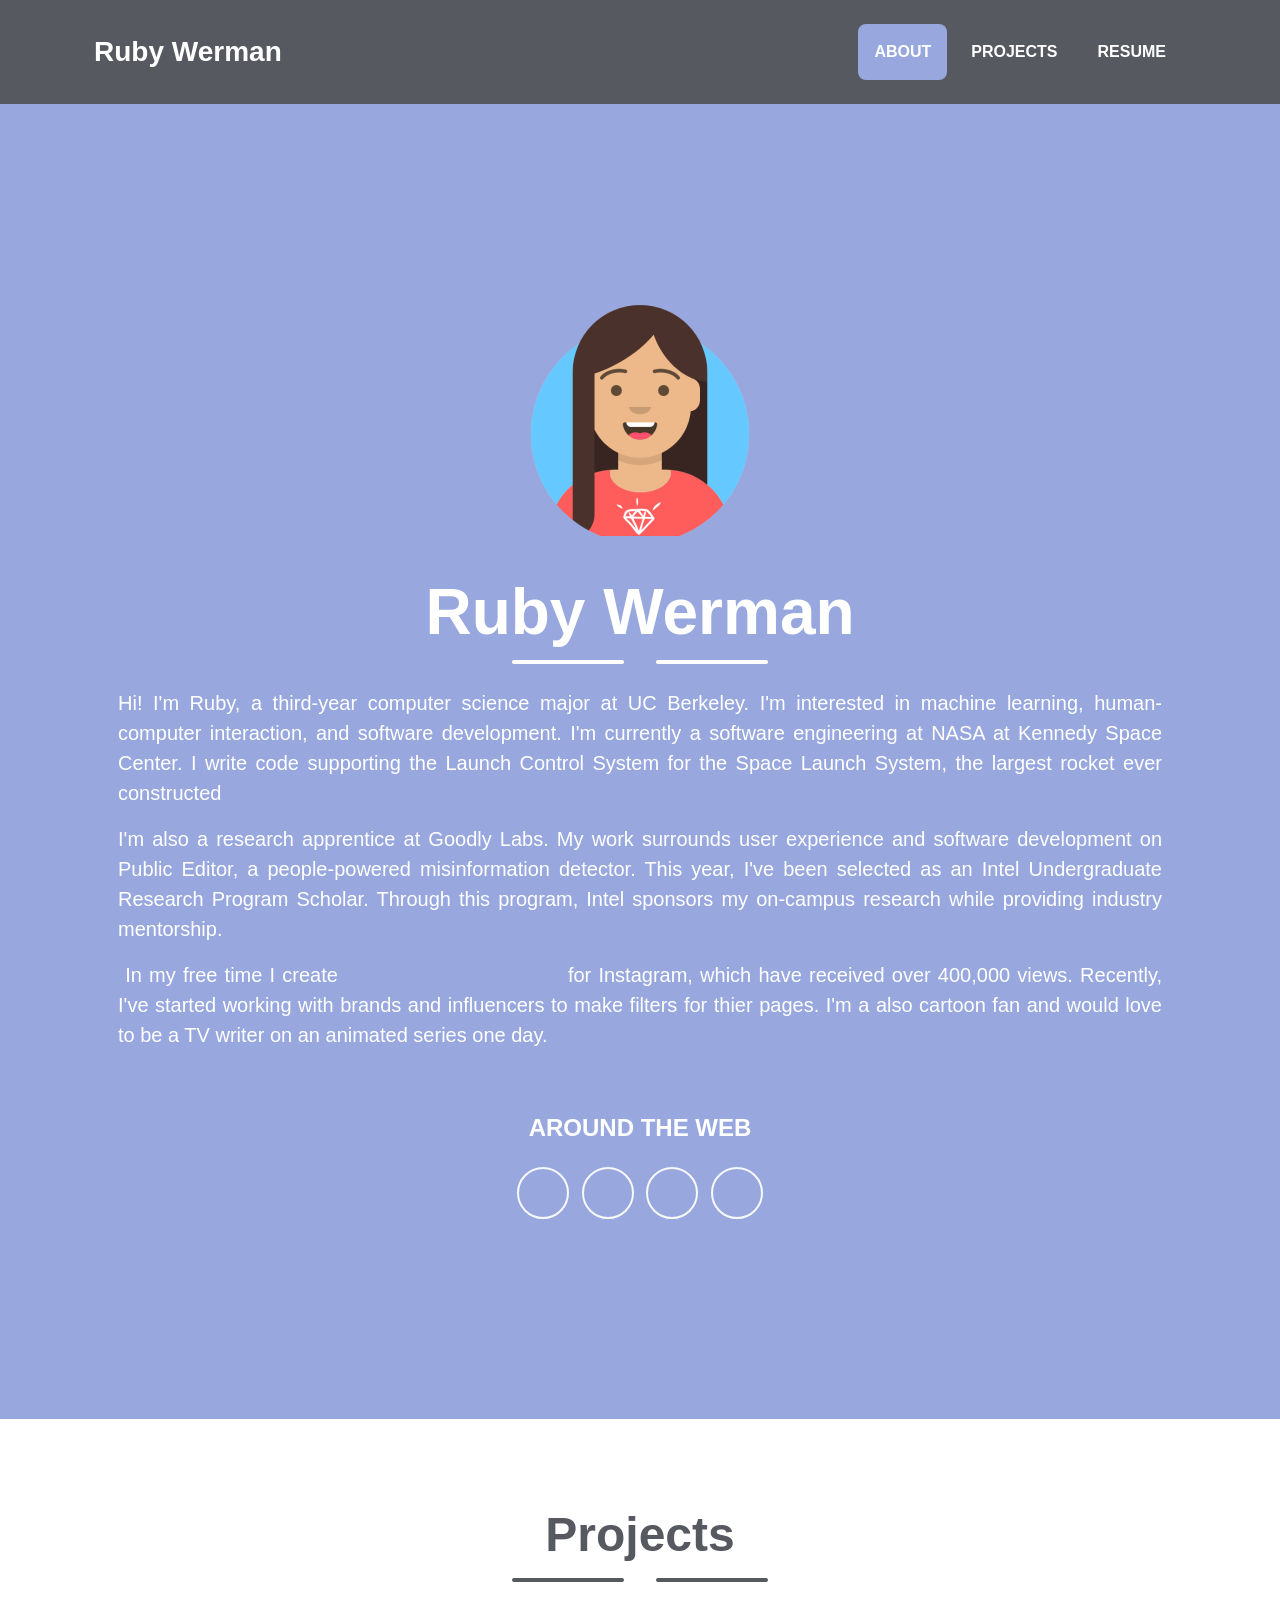
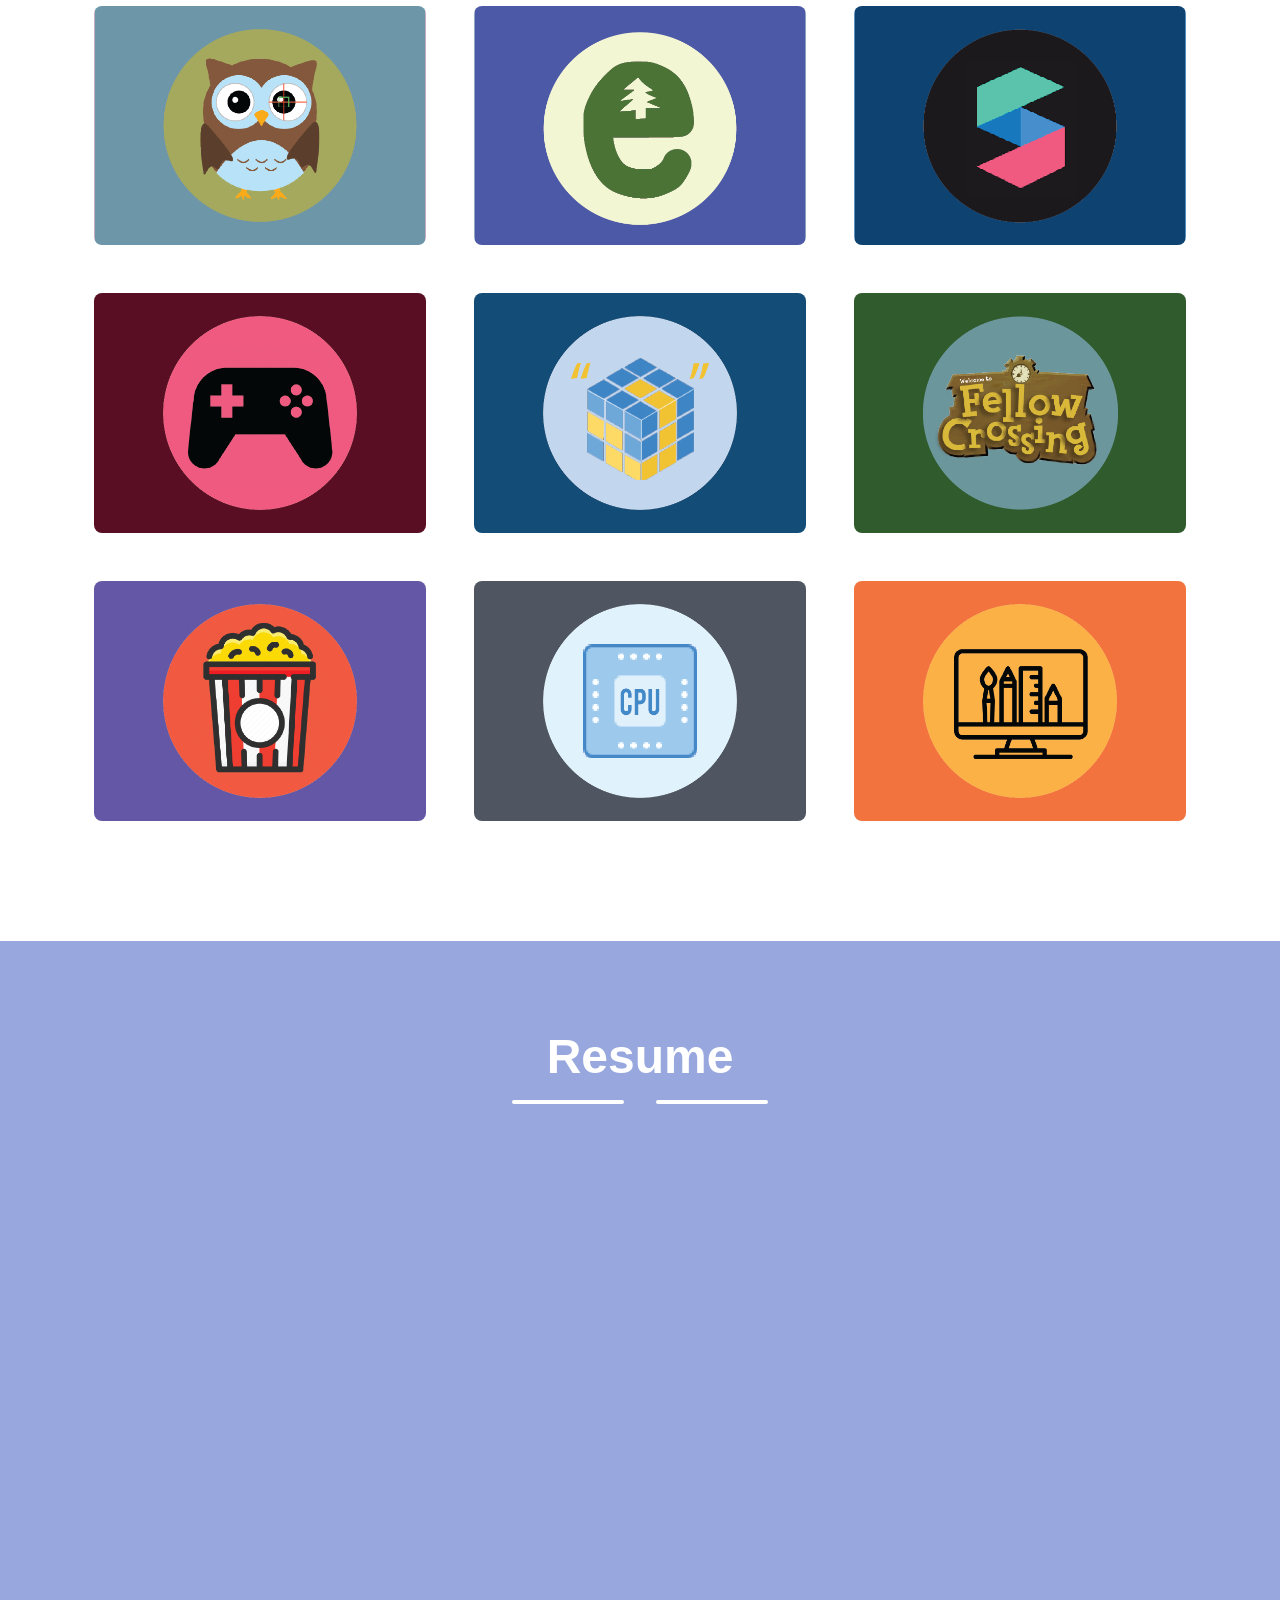
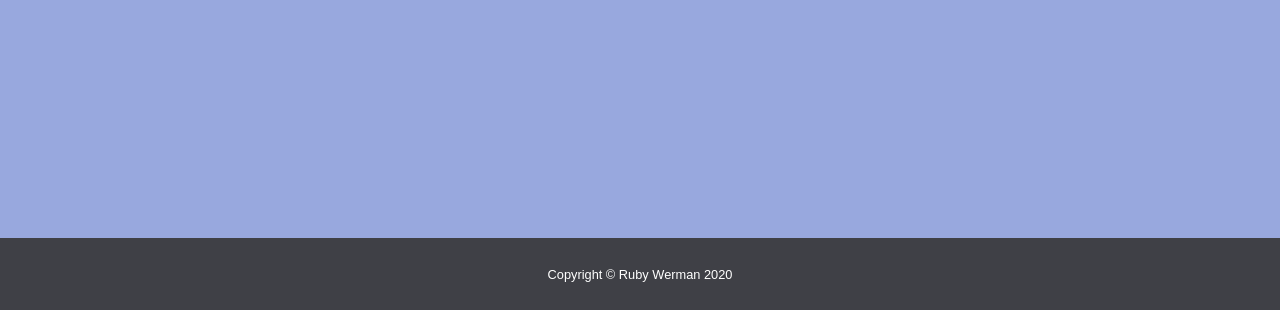
==== commit 6999620a: "add ar stuff" ====
--- a/index.html
+++ b/index.html
@@ -53,7 +53,7 @@
             <div class="container">
                         <p class="pre-wrap lead">Hi! I'm Ruby, a third-year computer science major at UC Berkeley. I'm interested in machine learning, human-computer interaction, and software development. I'm currently a software engineering at NASA at Kennedy Space Center. I write code supporting the Launch Control System for the Space Launch System, the largest rocket ever constructed</p>
                         <p class="pre-wrap lead">I'm also a research apprentice at Goodly Labs. My work surrounds user experience and software development on Public Editor, a people-powered misinformation detector. This year, I've been selected as an Intel Undergraduate Research Program Scholar. Through this program, Intel sponsors my on-campus research while providing industry mentorship.</p>
-                       <p class="pre-wrap lead"> In my free time I create augmented reality filters for Instagram, which have received over 400,000 views. Recently, I've started working with brands and influencers to make filters for thier pages. I'm a also cartoon fan and would love to be a TV writer on an animated series one day.</p>
+                       <p class="pre-wrap lead"> In my free time I create <a href="https://www.facebook.com/sparkarhub/portfolios/ig/rubywerm/">augmented reality filters</a> for Instagram, which have received over 400,000 views. Recently, I've started working with brands and influencers to make filters for thier pages. I'm a also cartoon fan and would love to be a TV writer on an animated series one day.</p>
                     </div>
             </div>
             <p></p><p></p><p></p>
@@ -237,7 +237,7 @@
                                     <!-- Portfolio Modal - Image--><img class="img-fluid rounded mb-5" src="assets/gifs/vibesgid.gif" alt="Instagram Filters" height=20% width=20%/>
                                     <!-- Portfolio Modal - Image--><img class="img-fluid rounded mb-5" src="assets/gifs/berkgif.gif" alt="Instagram Filters" height=20% width=20%/>
                                     <!-- Portfolio Modal - Text-->
-                                    <p class="mb-5">I've created a variety of Instagram filters, including games, makeup/beauty, and promotional content. I work with influencers and universities to make custom filters for their pages, as well as feature filters on my personal account, <a href="https://www.instagram.com/rubywerm/">@rubywerm</a>. I use Spark AR Studio, Adobe Photoshop, and Illustrator.</p> 
+                                    <p class="mb-5">I've created a variety of Instagram filters, including games, makeup/beauty, and promotional content. I work with influencers and universities to make custom filters for their pages, as well as feature filters on my personal account, <a href="https://www.instagram.com/rubywerm/">@rubywerm</a>. I use Spark AR Studio, Adobe Photoshop, and Illustrator. Check out my portfolio <a href="https://www.facebook.com/sparkarhub/portfolios/ig/rubywerm/">here</a>.</p> 
                                     <button class="btn btn-primary" href="#" data-dismiss="modal"><i class="fas fa-times fa-fw"></i>Close Window</button>
                                 </div>
                             </div>
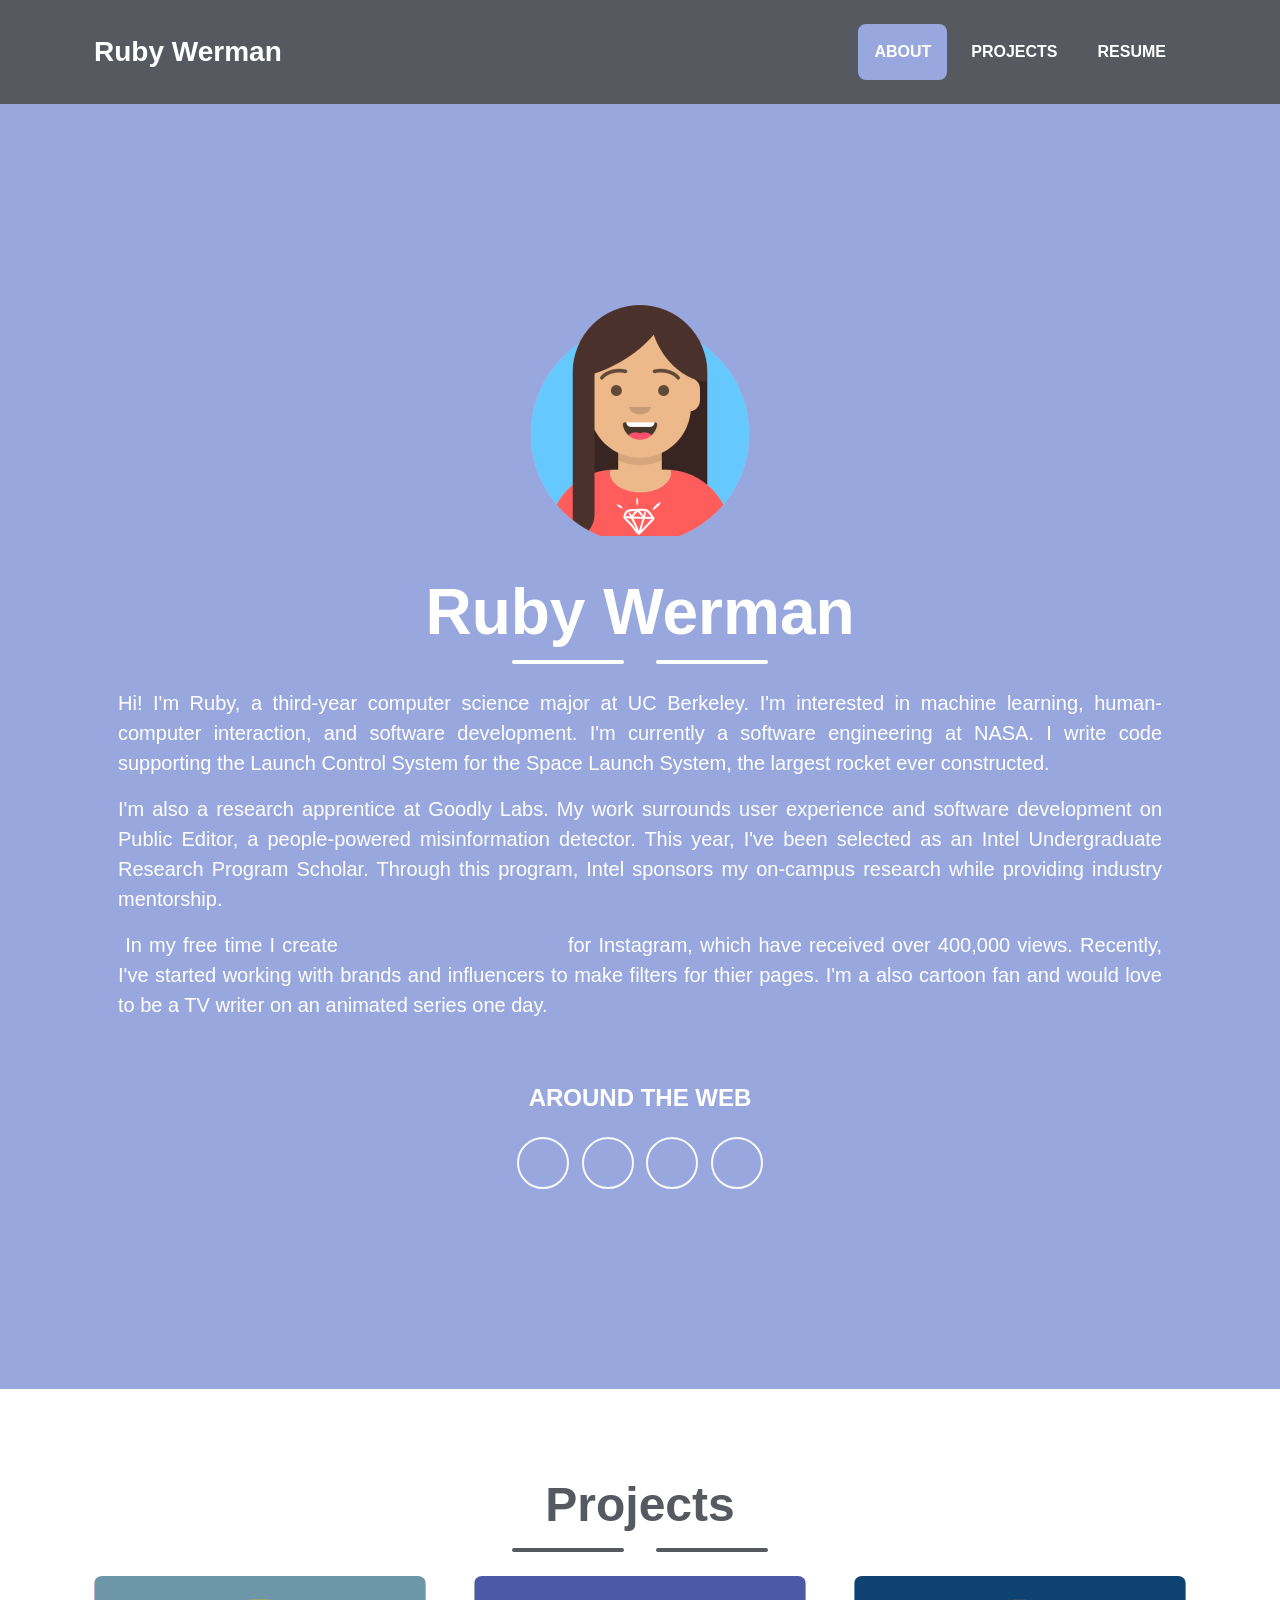
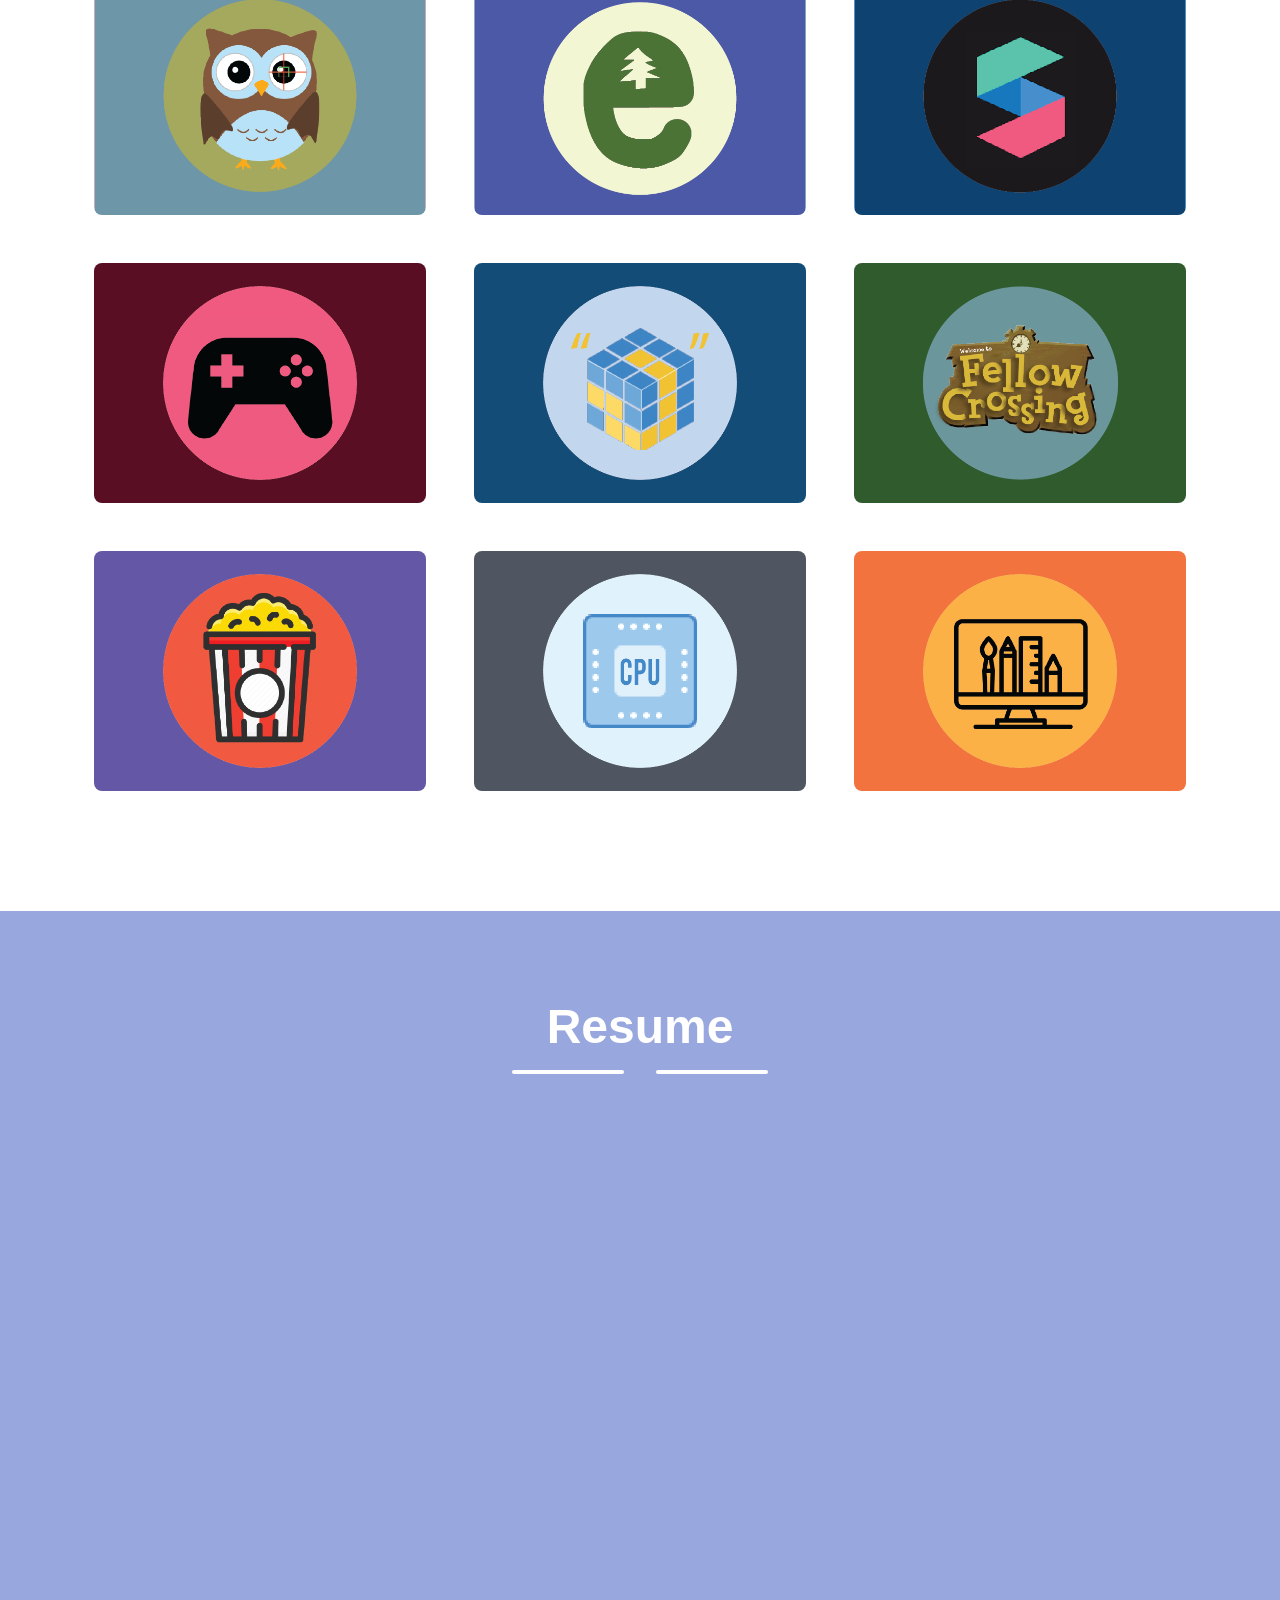
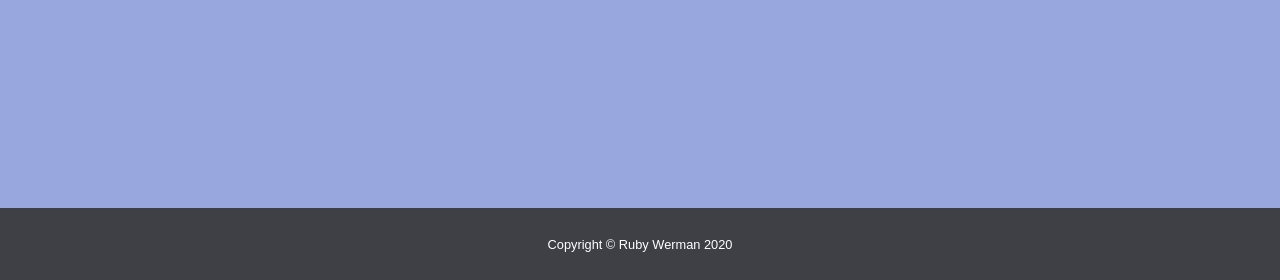
==== commit 761fd43c: "Update index.html" ====
--- a/index.html
+++ b/index.html
@@ -51,7 +51,7 @@
 
                 <div class="text-justify">
             <div class="container">
-                        <p class="pre-wrap lead">Hi! I'm Ruby, a third-year computer science major at UC Berkeley. I'm interested in machine learning, human-computer interaction, and software development. I'm currently a software engineering at NASA at Kennedy Space Center. I write code supporting the Launch Control System for the Space Launch System, the largest rocket ever constructed</p>
+                        <p class="pre-wrap lead">Hi! I'm Ruby, a third-year computer science major at UC Berkeley. I'm interested in machine learning, human-computer interaction, and software development. I'm currently a software engineering at NASA. I write code supporting the Launch Control System for the Space Launch System, the largest rocket ever constructed.</p>
                         <p class="pre-wrap lead">I'm also a research apprentice at Goodly Labs. My work surrounds user experience and software development on Public Editor, a people-powered misinformation detector. This year, I've been selected as an Intel Undergraduate Research Program Scholar. Through this program, Intel sponsors my on-campus research while providing industry mentorship.</p>
                        <p class="pre-wrap lead"> In my free time I create <a href="https://www.facebook.com/sparkarhub/portfolios/ig/rubywerm/">augmented reality filters</a> for Instagram, which have received over 400,000 views. Recently, I've started working with brands and influencers to make filters for thier pages. I'm a also cartoon fan and would love to be a TV writer on an animated series one day.</p>
                     </div>
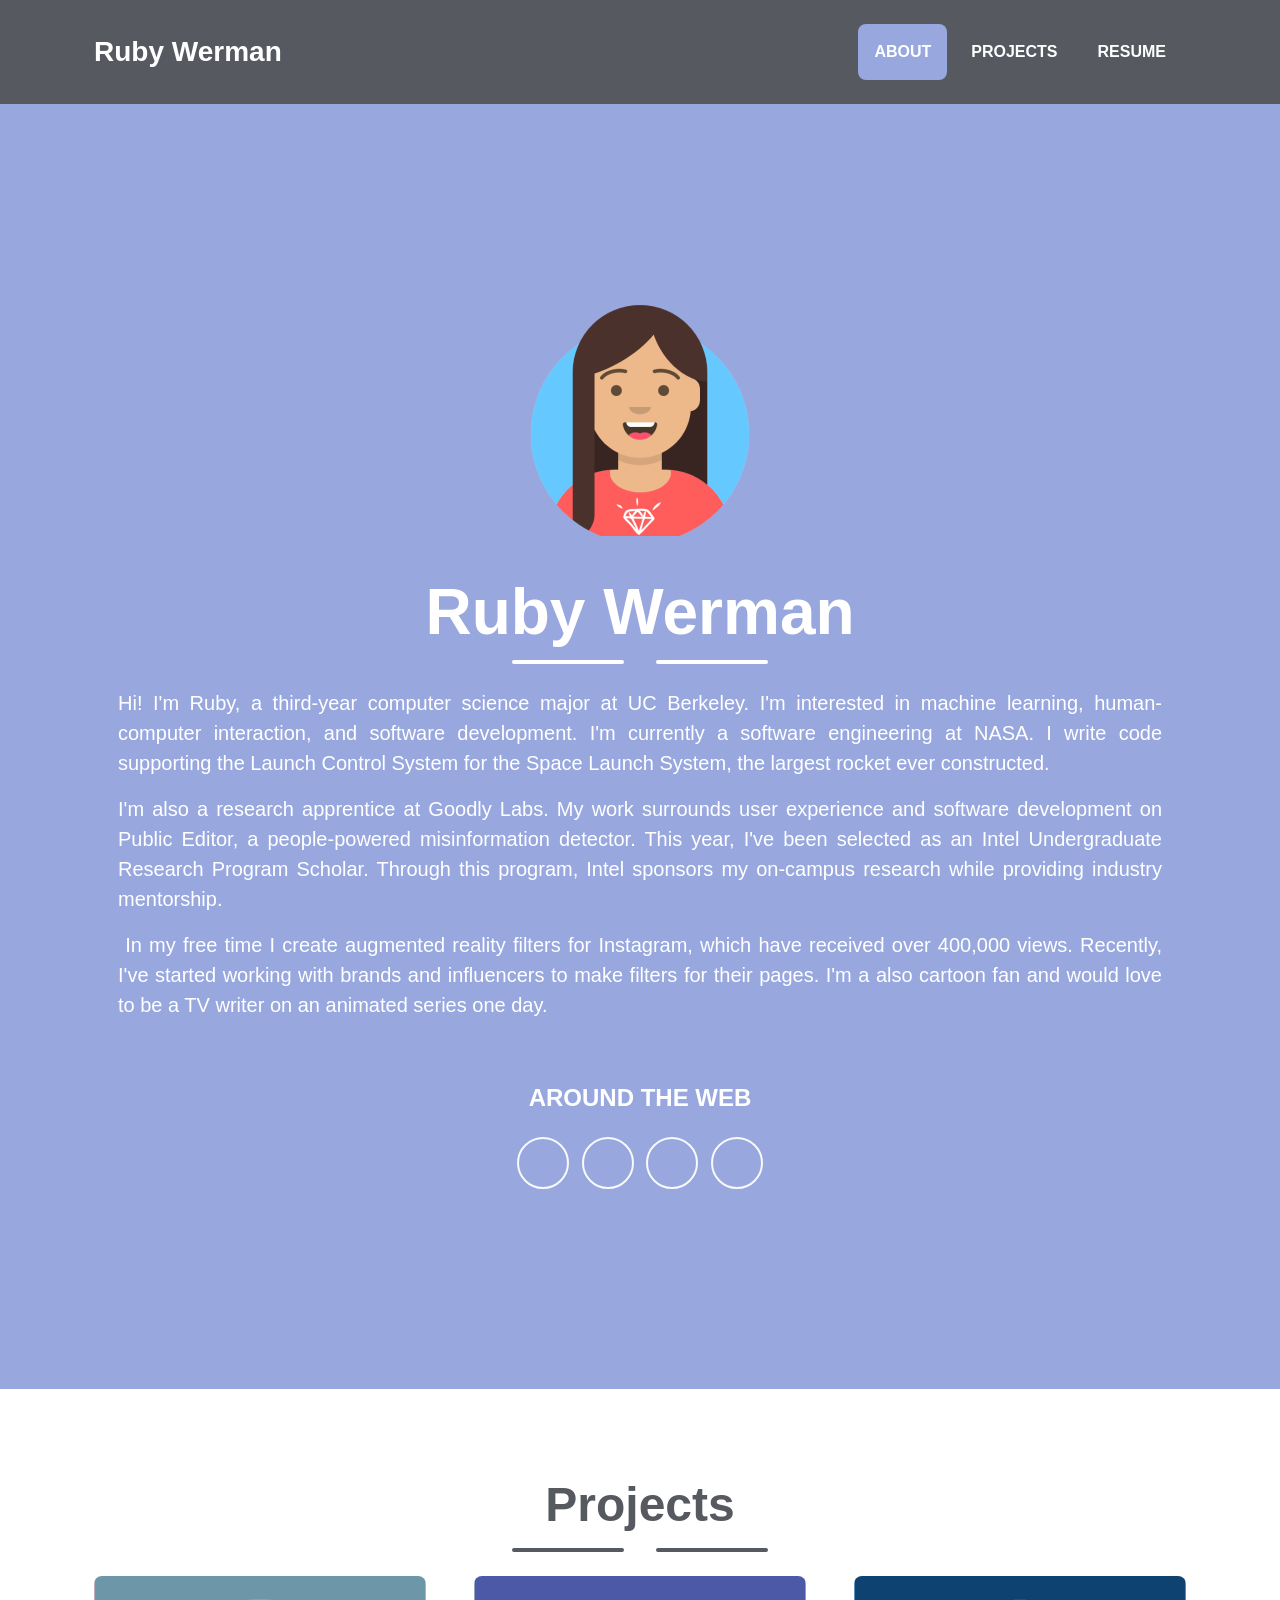
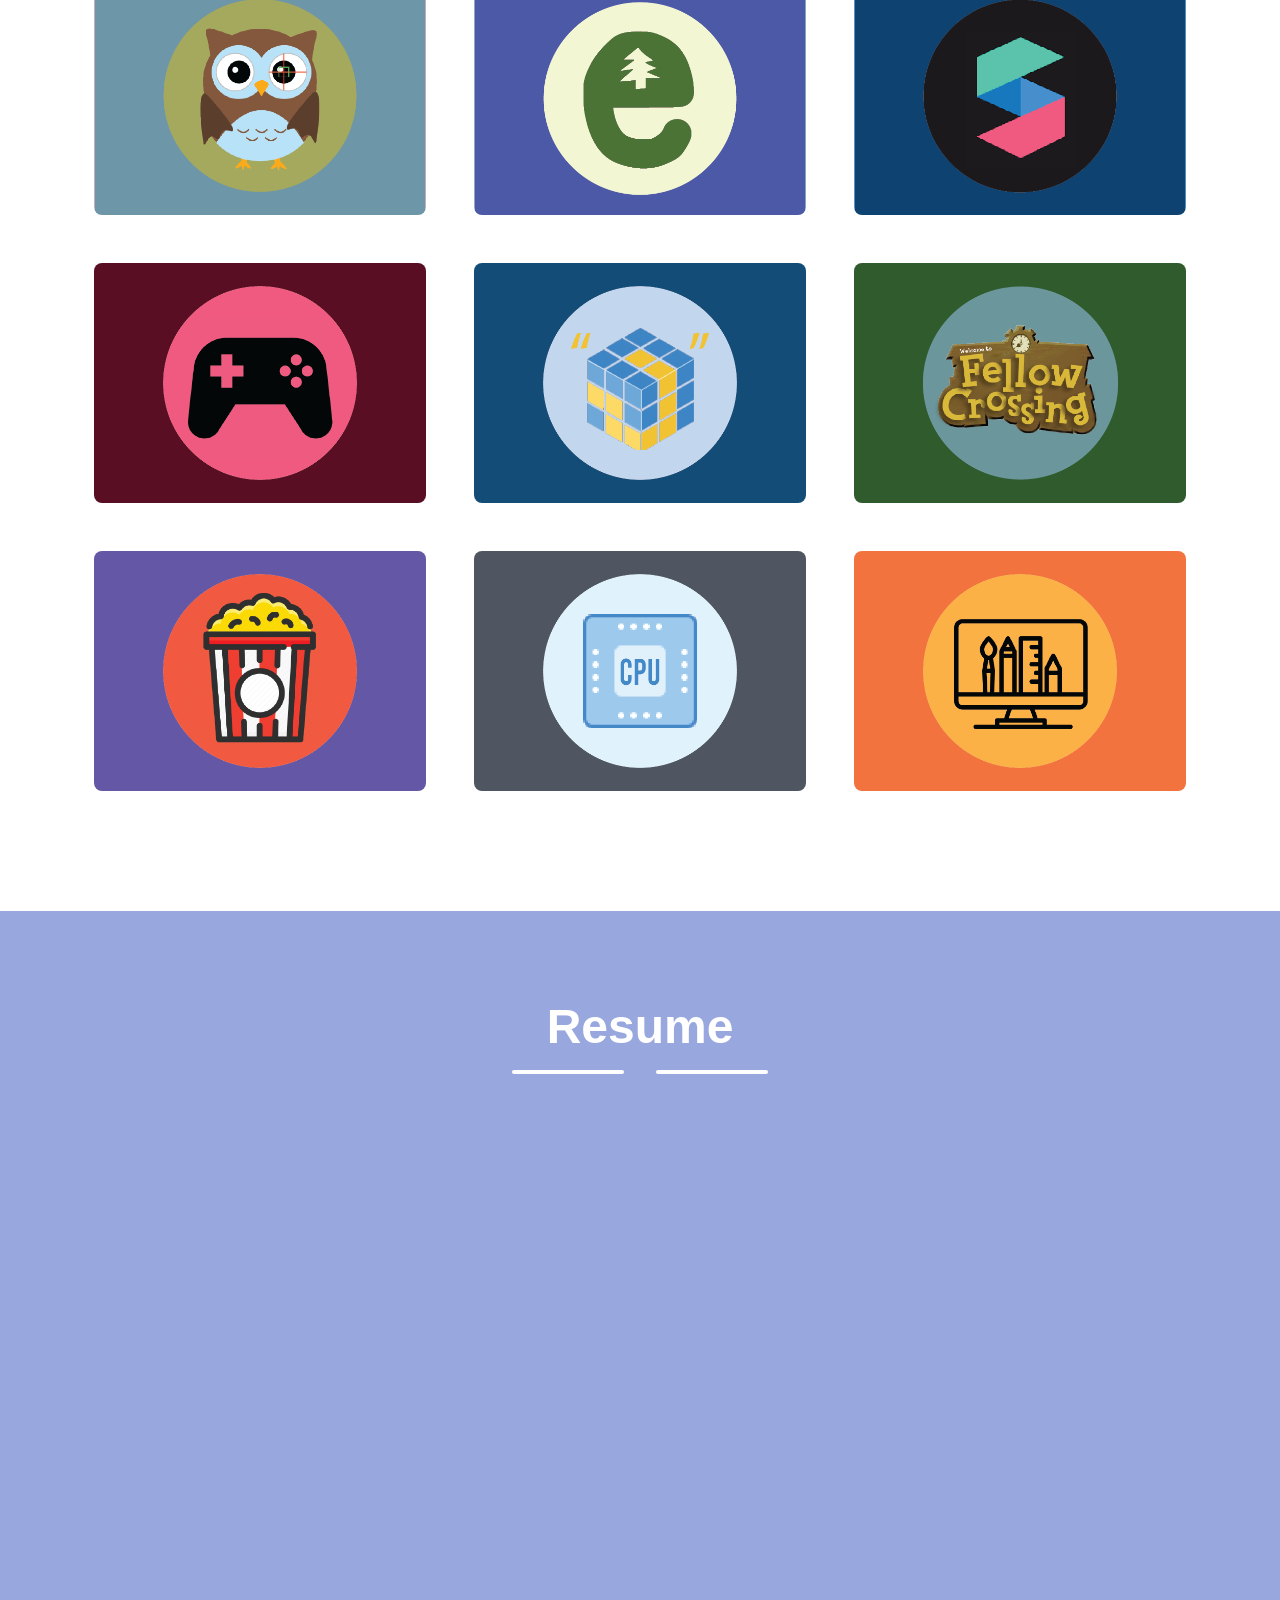
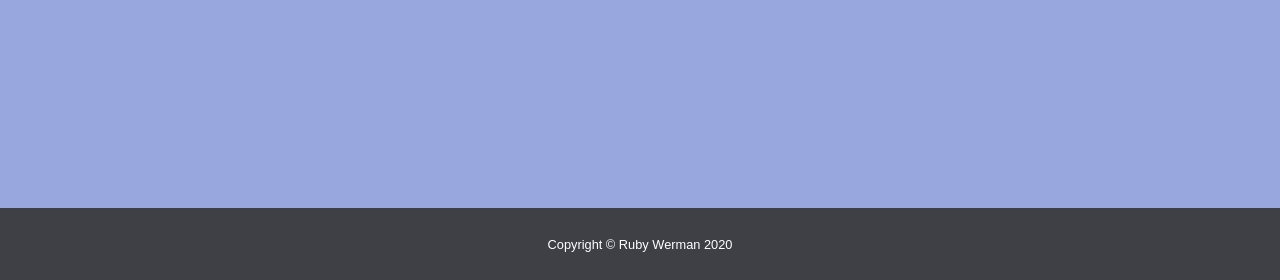
==== commit 8ce893eb: "typos" ====
--- a/index.html
+++ b/index.html
@@ -53,7 +53,7 @@
             <div class="container">
                         <p class="pre-wrap lead">Hi! I'm Ruby, a third-year computer science major at UC Berkeley. I'm interested in machine learning, human-computer interaction, and software development. I'm currently a software engineering at NASA. I write code supporting the Launch Control System for the Space Launch System, the largest rocket ever constructed.</p>
                         <p class="pre-wrap lead">I'm also a research apprentice at Goodly Labs. My work surrounds user experience and software development on Public Editor, a people-powered misinformation detector. This year, I've been selected as an Intel Undergraduate Research Program Scholar. Through this program, Intel sponsors my on-campus research while providing industry mentorship.</p>
-                       <p class="pre-wrap lead"> In my free time I create <a href="https://www.facebook.com/sparkarhub/portfolios/ig/rubywerm/">augmented reality filters</a> for Instagram, which have received over 400,000 views. Recently, I've started working with brands and influencers to make filters for thier pages. I'm a also cartoon fan and would love to be a TV writer on an animated series one day.</p>
+                       <p class="pre-wrap lead"> In my free time I create augmented reality filters for Instagram, which have received over 400,000 views. Recently, I've started working with brands and influencers to make filters for their pages. I'm a also cartoon fan and would love to be a TV writer on an animated series one day.</p>
                     </div>
             </div>
             <p></p><p></p><p></p>
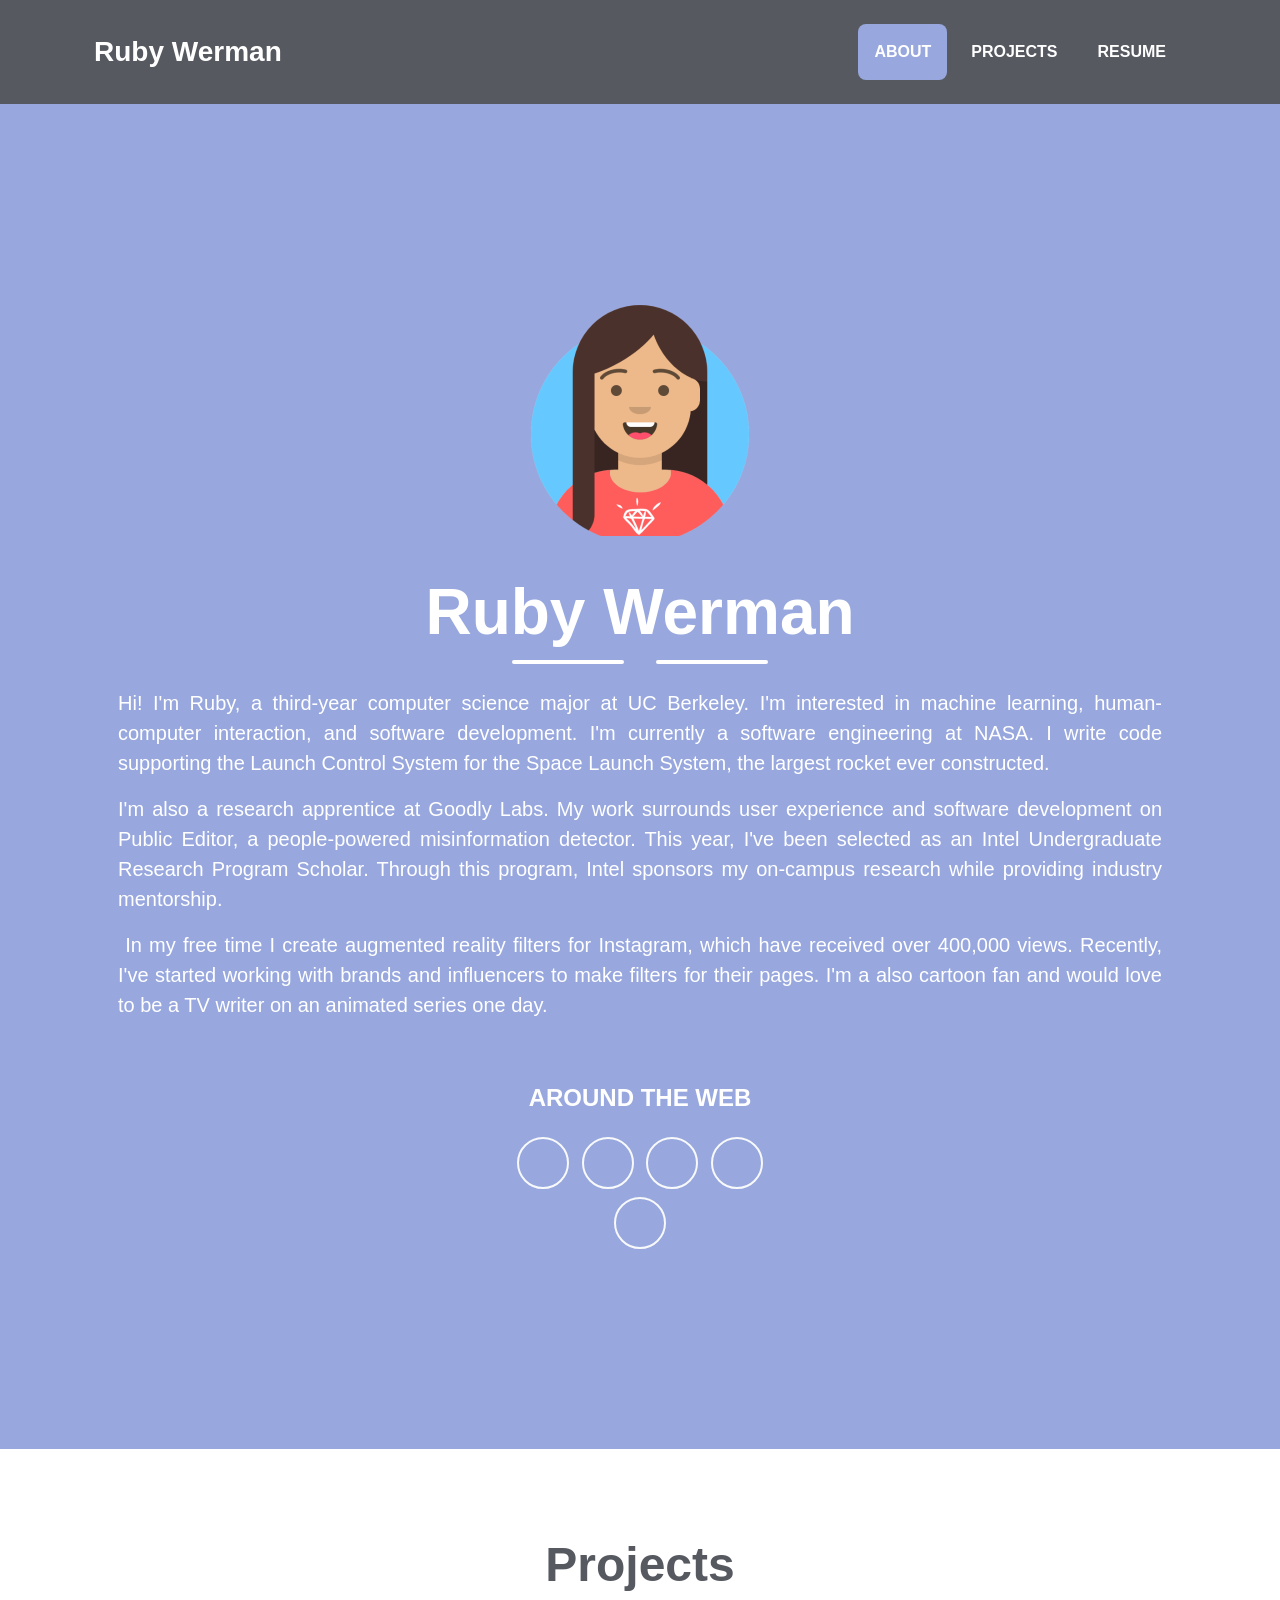
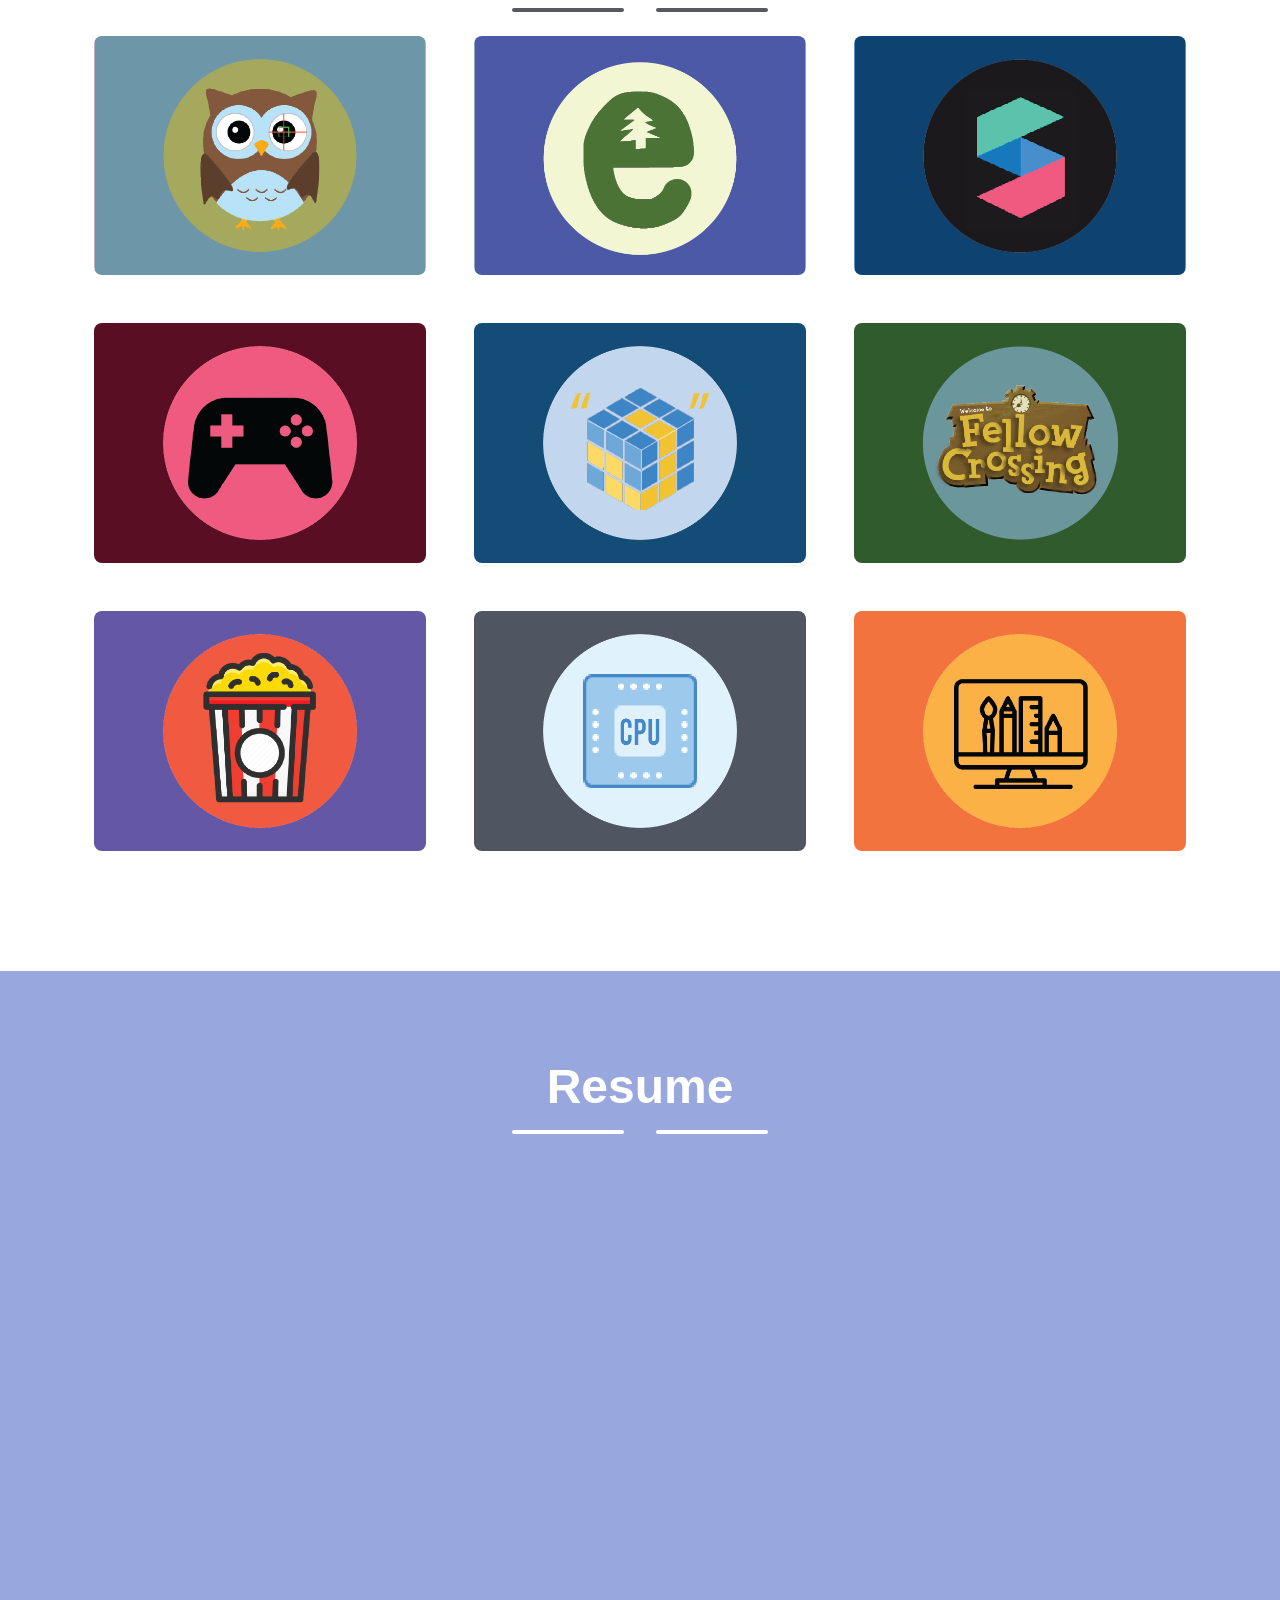
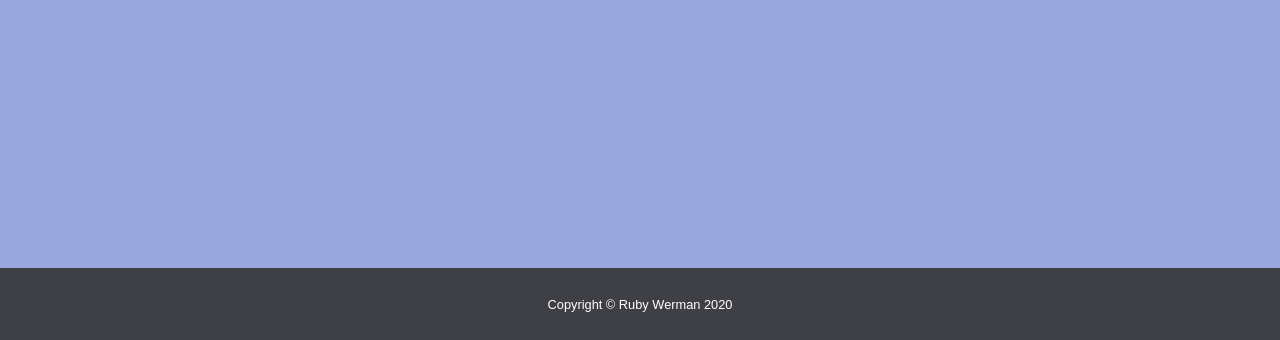
==== commit 0f0fd2fd: "add portfolio link" ====
--- a/index.html
+++ b/index.html
@@ -69,7 +69,10 @@
             
             <a class="btn btn-outline-light btn-social mx-1" href="https://scholar.google.com/citations?hl=en&view_op=list_works&gmla=AJsN-F587G1I-X86LwWsVQdlAZdCtUZRF6NCBxaSfuJsUPw9Nk1FK--Af08FPEjOPHlXgC-LrEQP0jSrhi1hQ9x5sirWVuzdSA&user=3_8fKaEAAAAJ"><i class="ai ai-google-scholar "></i></a>
 
+            <a class="btn btn-outline-light btn-social mx-1" href="https://www.facebook.com/sparkarhub/portfolios/ig/rubywerm/"><i class="fas fa-palette"></i></a>
+                
             <a class="btn btn-outline-light btn-social mx-1" href="mailto:rubywerman@berkeley.edu"><i class="fas fa-envelope"></i></a>
+                
             </div>
 
 
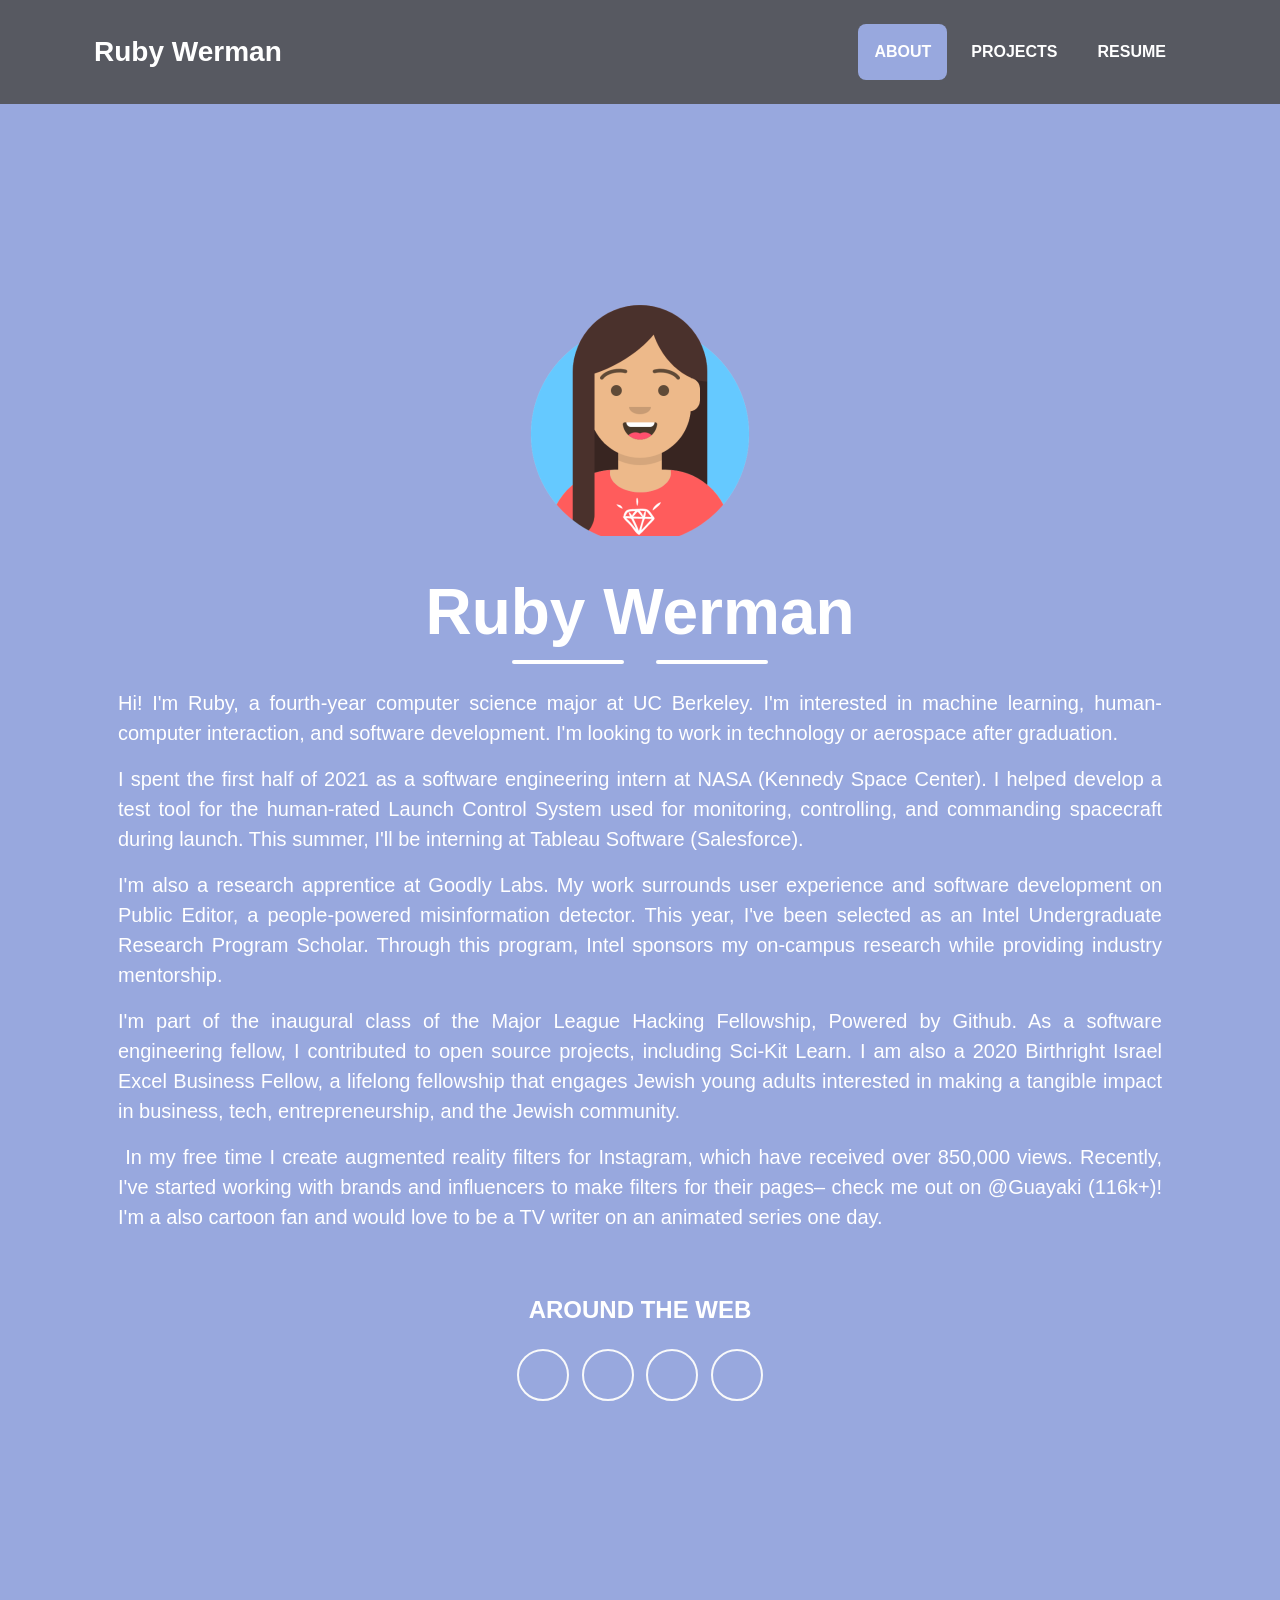
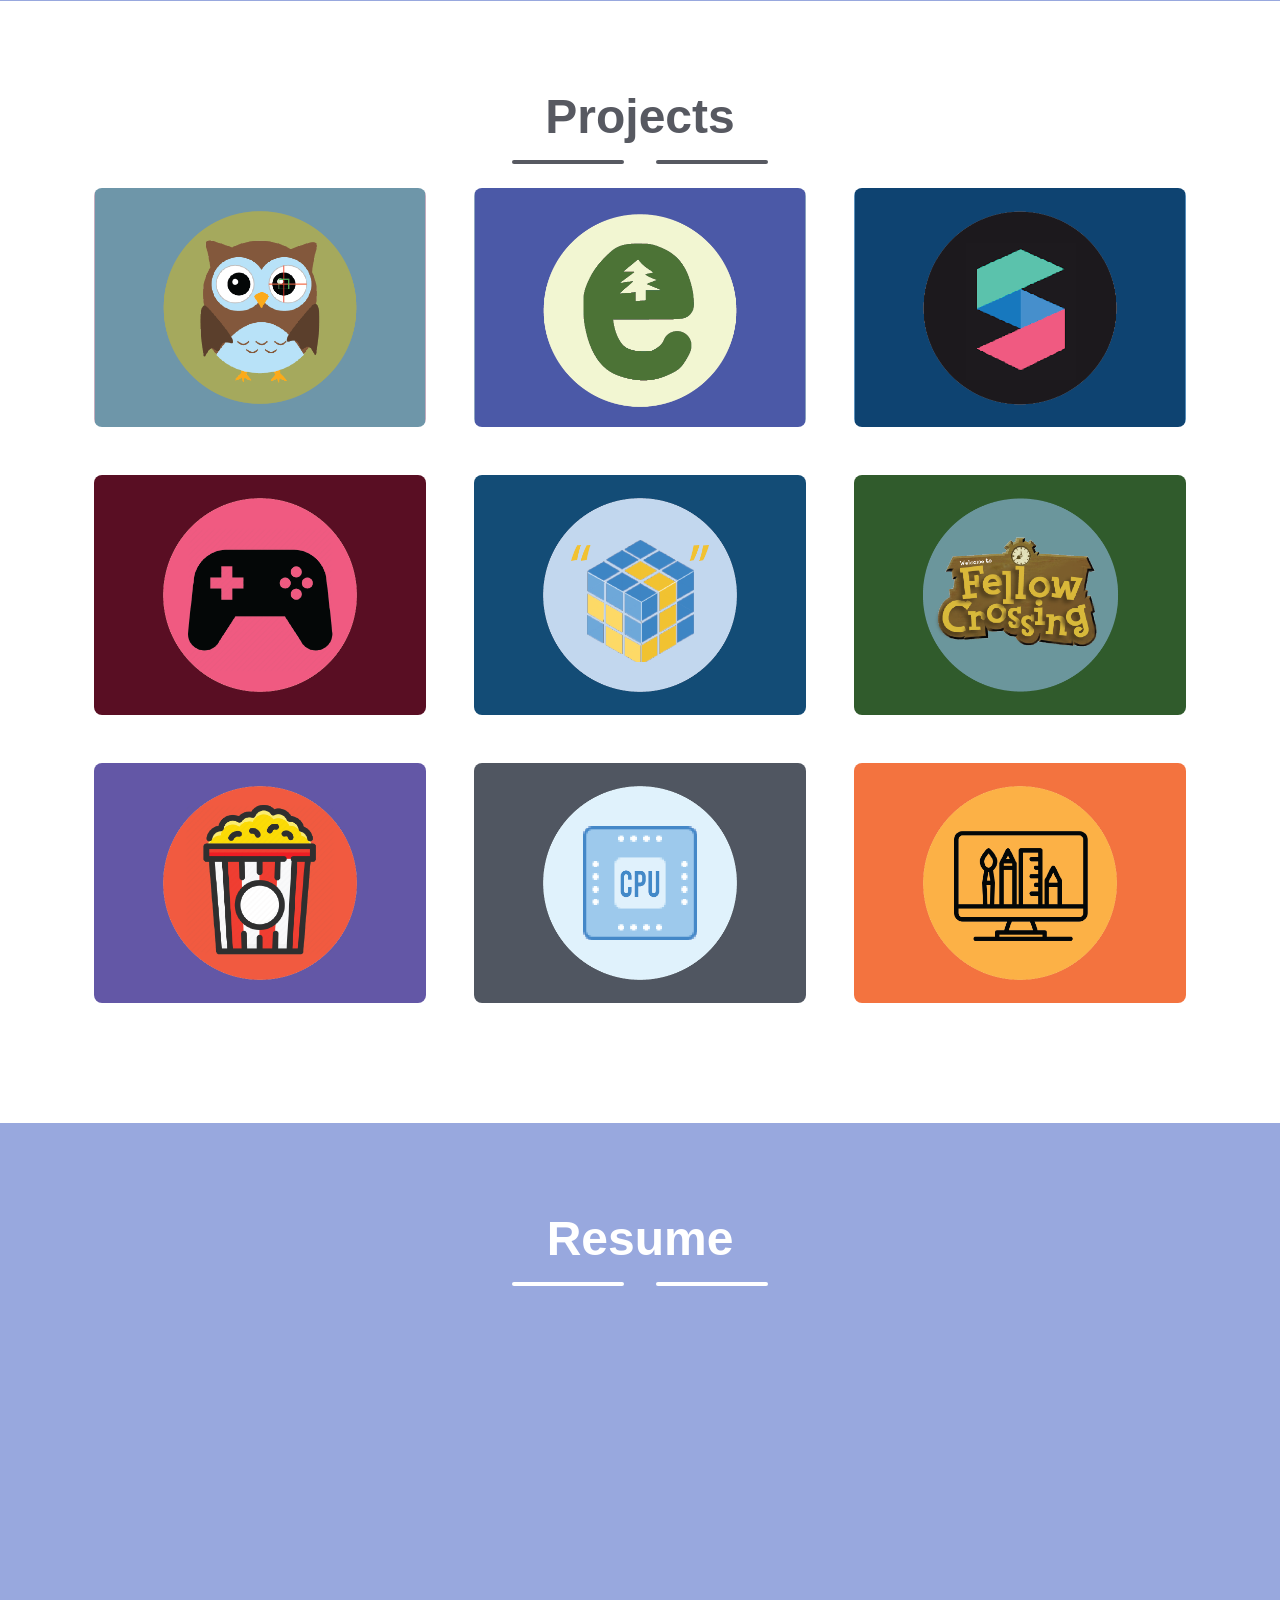
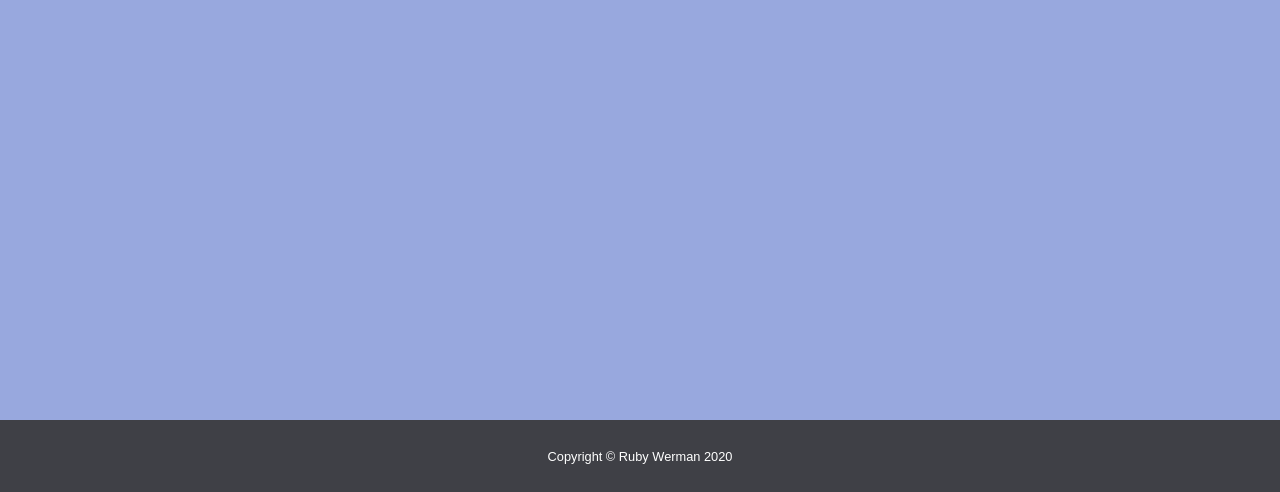
==== commit ccf28d6a: "add to bio" ====
--- a/index.html
+++ b/index.html
@@ -51,9 +51,11 @@
 
                 <div class="text-justify">
             <div class="container">
-                        <p class="pre-wrap lead">Hi! I'm Ruby, a third-year computer science major at UC Berkeley. I'm interested in machine learning, human-computer interaction, and software development. I'm currently a software engineering at NASA. I write code supporting the Launch Control System for the Space Launch System, the largest rocket ever constructed.</p>
+                        <p class="pre-wrap lead">Hi! I'm Ruby, a fourth-year computer science major at UC Berkeley. I'm interested in machine learning, human-computer interaction, and software development. I'm looking to work in technology or aerospace after graduation.</p>
+                        <p class="pre-wrap lead">I spent the first half of 2021 as a software engineering intern at NASA (Kennedy Space Center). I helped develop a test tool for the human-rated Launch Control System used for monitoring, controlling, and commanding spacecraft during launch. This summer, I'll be interning at Tableau Software (Salesforce).</p>
                         <p class="pre-wrap lead">I'm also a research apprentice at Goodly Labs. My work surrounds user experience and software development on Public Editor, a people-powered misinformation detector. This year, I've been selected as an Intel Undergraduate Research Program Scholar. Through this program, Intel sponsors my on-campus research while providing industry mentorship.</p>
-                       <p class="pre-wrap lead"> In my free time I create augmented reality filters for Instagram, which have received over 400,000 views. Recently, I've started working with brands and influencers to make filters for their pages. I'm a also cartoon fan and would love to be a TV writer on an animated series one day.</p>
+                        <p class="pre-wrap lead">I'm part of the inaugural class of the Major League Hacking Fellowship, Powered by Github. As a software engineering fellow, I contributed to open source projects, including Sci-Kit Learn. I am also a 2020 Birthright Israel Excel Business Fellow, a lifelong fellowship that engages Jewish young adults interested in making a tangible impact in business, tech, entrepreneurship, and the Jewish community.</p>
+                        <p class="pre-wrap lead"> In my free time I create augmented reality filters for Instagram, which have received over 850,000 views. Recently, I've started working with brands and influencers to make filters for their pages– check me out on @Guayaki (116k+)! I'm a also cartoon fan and would love to be a TV writer on an animated series one day.</p>
                     </div>
             </div>
             <p></p><p></p><p></p>
@@ -69,10 +71,7 @@
             
             <a class="btn btn-outline-light btn-social mx-1" href="https://scholar.google.com/citations?hl=en&view_op=list_works&gmla=AJsN-F587G1I-X86LwWsVQdlAZdCtUZRF6NCBxaSfuJsUPw9Nk1FK--Af08FPEjOPHlXgC-LrEQP0jSrhi1hQ9x5sirWVuzdSA&user=3_8fKaEAAAAJ"><i class="ai ai-google-scholar "></i></a>
 
-            <a class="btn btn-outline-light btn-social mx-1" href="https://www.facebook.com/sparkarhub/portfolios/ig/rubywerm/"><i class="fas fa-palette"></i></a>
-                
             <a class="btn btn-outline-light btn-social mx-1" href="mailto:rubywerman@berkeley.edu"><i class="fas fa-envelope"></i></a>
-                
             </div>
 
 
@@ -240,7 +239,7 @@
                                     <!-- Portfolio Modal - Image--><img class="img-fluid rounded mb-5" src="assets/gifs/vibesgid.gif" alt="Instagram Filters" height=20% width=20%/>
                                     <!-- Portfolio Modal - Image--><img class="img-fluid rounded mb-5" src="assets/gifs/berkgif.gif" alt="Instagram Filters" height=20% width=20%/>
                                     <!-- Portfolio Modal - Text-->
-                                    <p class="mb-5">I've created a variety of Instagram filters, including games, makeup/beauty, and promotional content. I work with influencers and universities to make custom filters for their pages, as well as feature filters on my personal account, <a href="https://www.instagram.com/rubywerm/">@rubywerm</a>. I use Spark AR Studio, Adobe Photoshop, and Illustrator. Check out my portfolio <a href="https://www.facebook.com/sparkarhub/portfolios/ig/rubywerm/">here</a>.</p> 
+                                    <p class="mb-5">I've created a variety of Instagram filters, including games, makeup/beauty, and promotional content. I work with influencers and universities to make custom filters for their pages, as well as feature filters on my personal account, <a href="https://www.instagram.com/rubywerm/">@rubywerm</a>. I use Spark AR Studio, Adobe Photoshop, and Illustrator.</p> 
                                     <button class="btn btn-primary" href="#" data-dismiss="modal"><i class="fas fa-times fa-fw"></i>Close Window</button>
                                 </div>
                             </div>
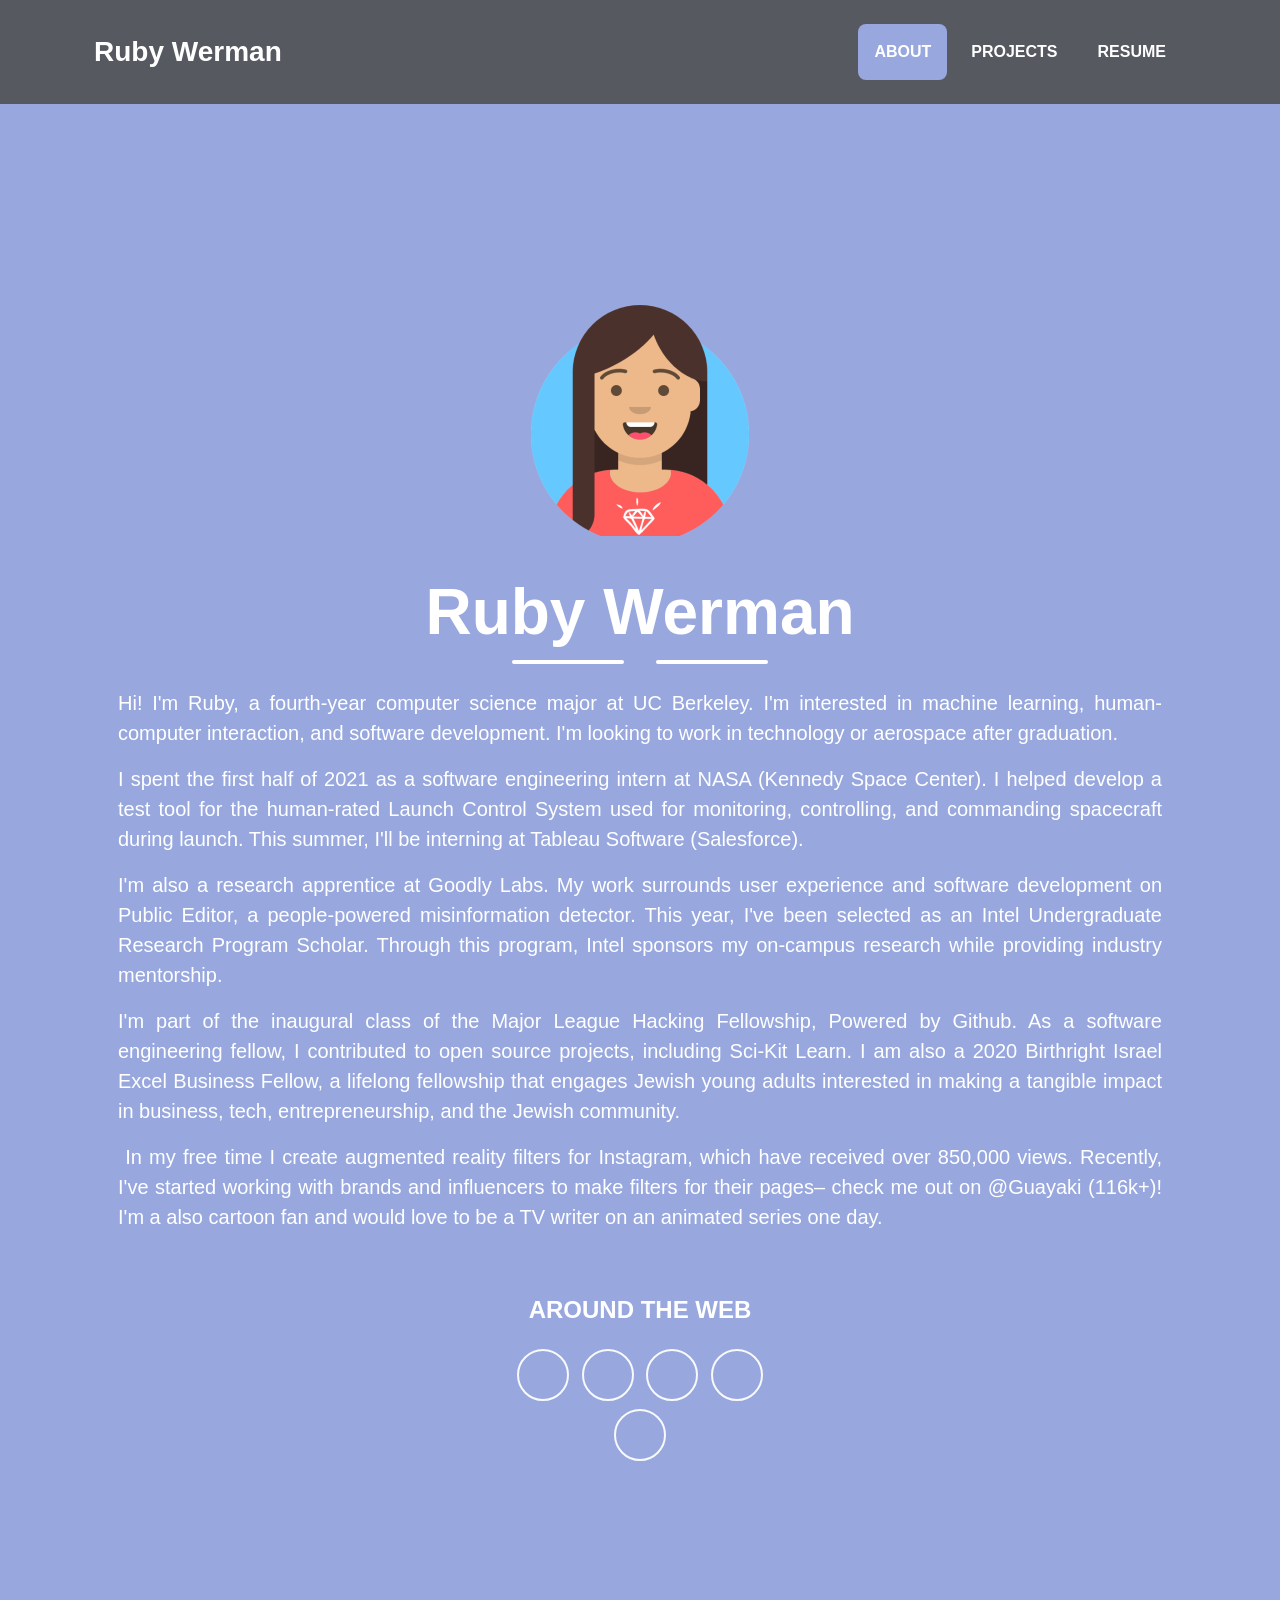
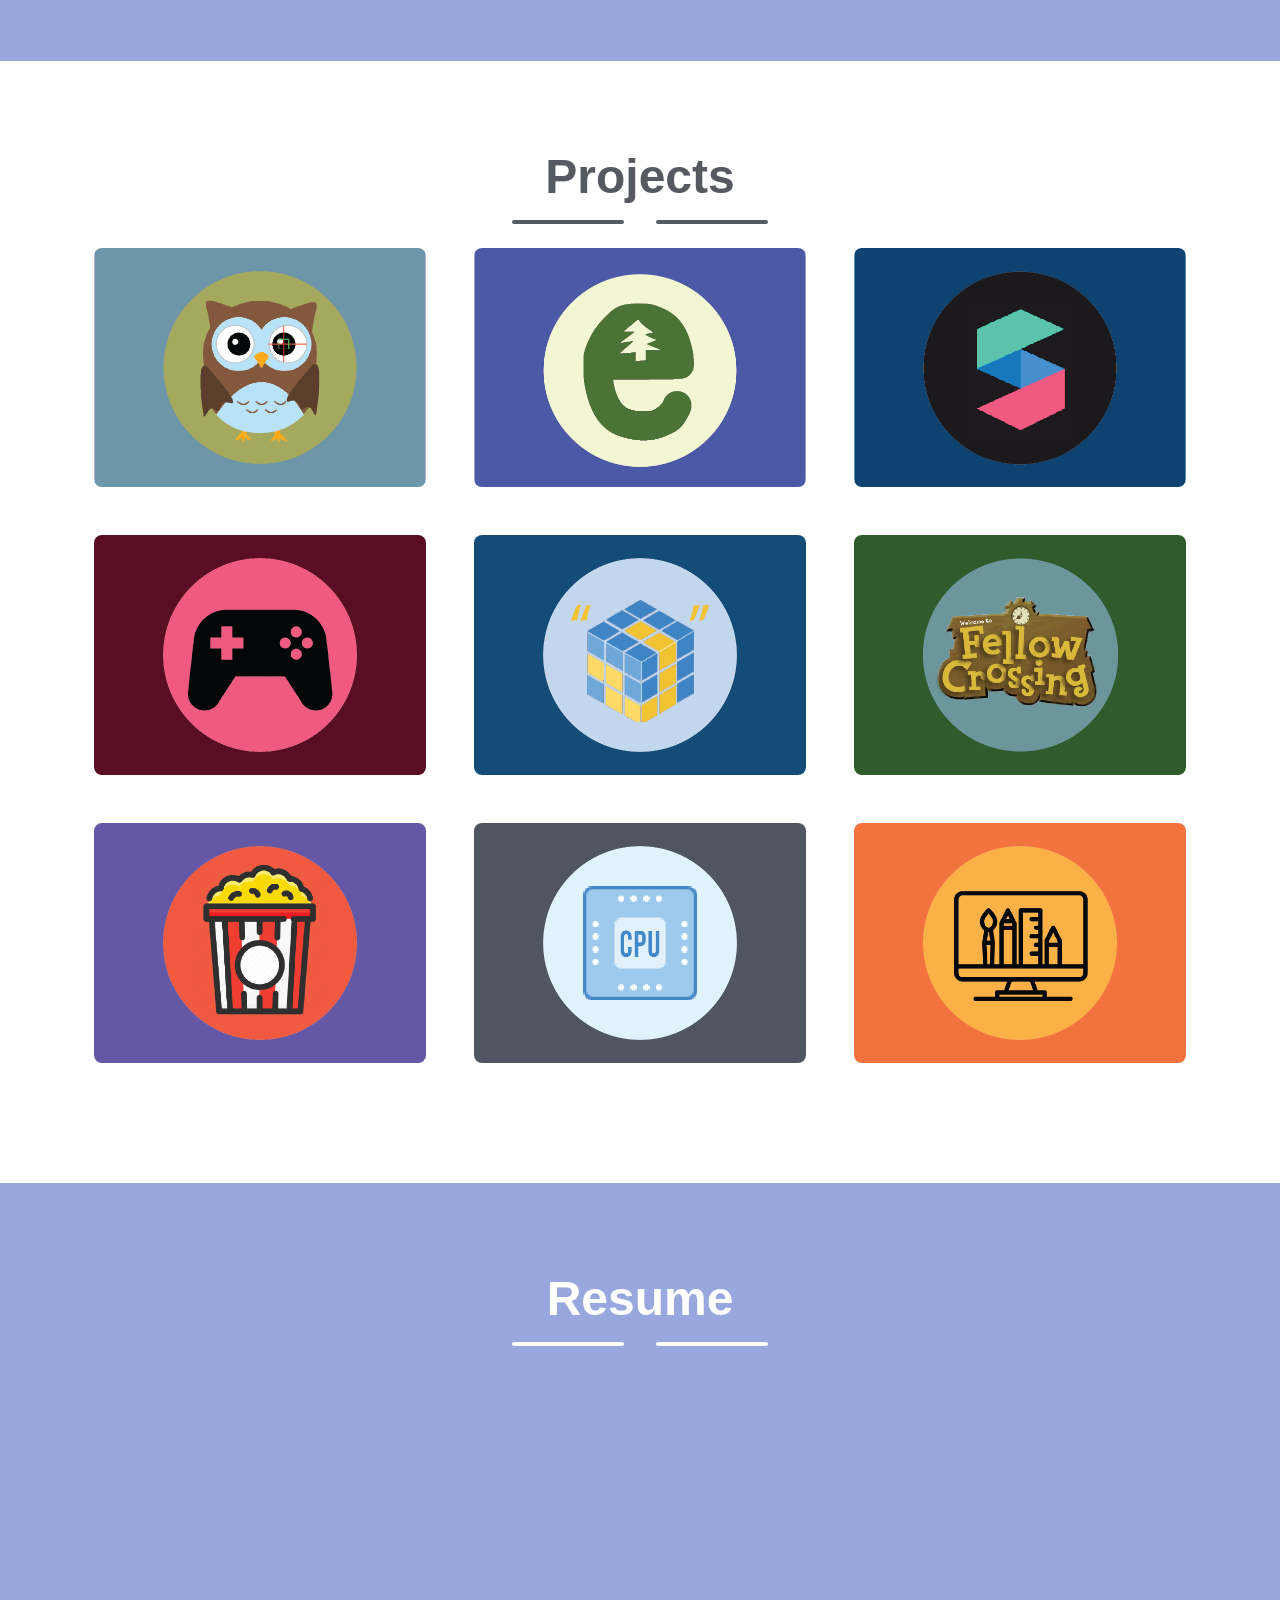
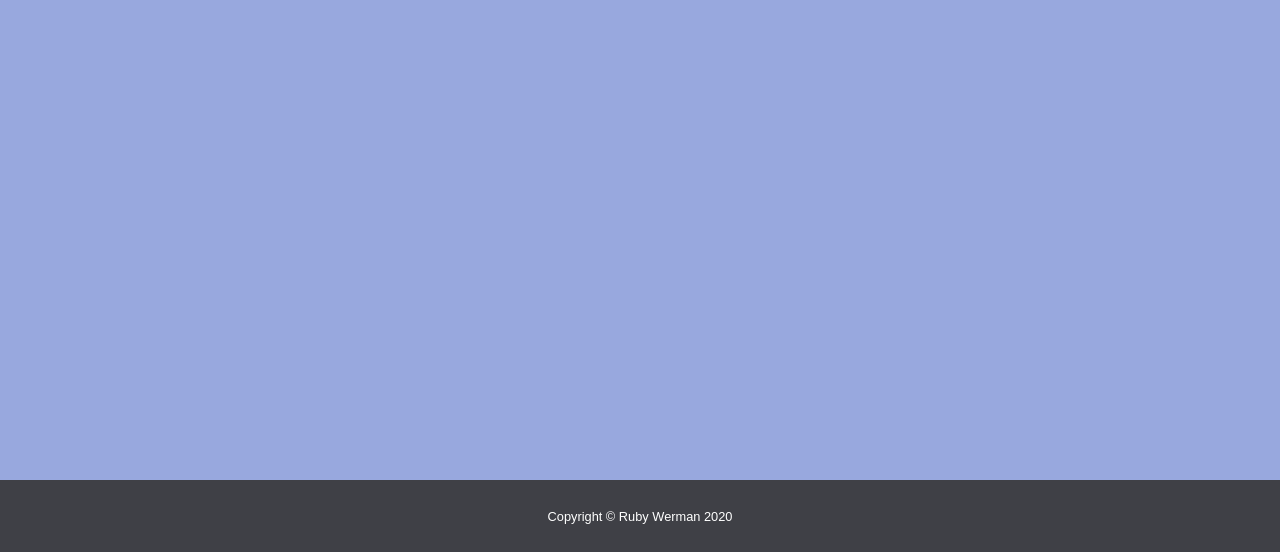
==== commit 0a179d99: "fix confict" ====
--- a/index.html
+++ b/index.html
@@ -71,7 +71,10 @@
             
             <a class="btn btn-outline-light btn-social mx-1" href="https://scholar.google.com/citations?hl=en&view_op=list_works&gmla=AJsN-F587G1I-X86LwWsVQdlAZdCtUZRF6NCBxaSfuJsUPw9Nk1FK--Af08FPEjOPHlXgC-LrEQP0jSrhi1hQ9x5sirWVuzdSA&user=3_8fKaEAAAAJ"><i class="ai ai-google-scholar "></i></a>
 
+            <a class="btn btn-outline-light btn-social mx-1" href="https://www.facebook.com/sparkarhub/portfolios/ig/rubywerm/"><i class="fas fa-palette"></i></a>
+                
             <a class="btn btn-outline-light btn-social mx-1" href="mailto:rubywerman@berkeley.edu"><i class="fas fa-envelope"></i></a>
+                
             </div>
 
 
@@ -239,7 +242,7 @@
                                     <!-- Portfolio Modal - Image--><img class="img-fluid rounded mb-5" src="assets/gifs/vibesgid.gif" alt="Instagram Filters" height=20% width=20%/>
                                     <!-- Portfolio Modal - Image--><img class="img-fluid rounded mb-5" src="assets/gifs/berkgif.gif" alt="Instagram Filters" height=20% width=20%/>
                                     <!-- Portfolio Modal - Text-->
-                                    <p class="mb-5">I've created a variety of Instagram filters, including games, makeup/beauty, and promotional content. I work with influencers and universities to make custom filters for their pages, as well as feature filters on my personal account, <a href="https://www.instagram.com/rubywerm/">@rubywerm</a>. I use Spark AR Studio, Adobe Photoshop, and Illustrator.</p> 
+                                    <p class="mb-5">I've created a variety of Instagram filters, including games, makeup/beauty, and promotional content. I work with influencers and universities to make custom filters for their pages, as well as feature filters on my personal account, <a href="https://www.instagram.com/rubywerm/">@rubywerm</a>. I use Spark AR Studio, Adobe Photoshop, and Illustrator. Check out my portfolio <a href="https://www.facebook.com/sparkarhub/portfolios/ig/rubywerm/">here</a>.</p> 
                                     <button class="btn btn-primary" href="#" data-dismiss="modal"><i class="fas fa-times fa-fw"></i>Close Window</button>
                                 </div>
                             </div>
